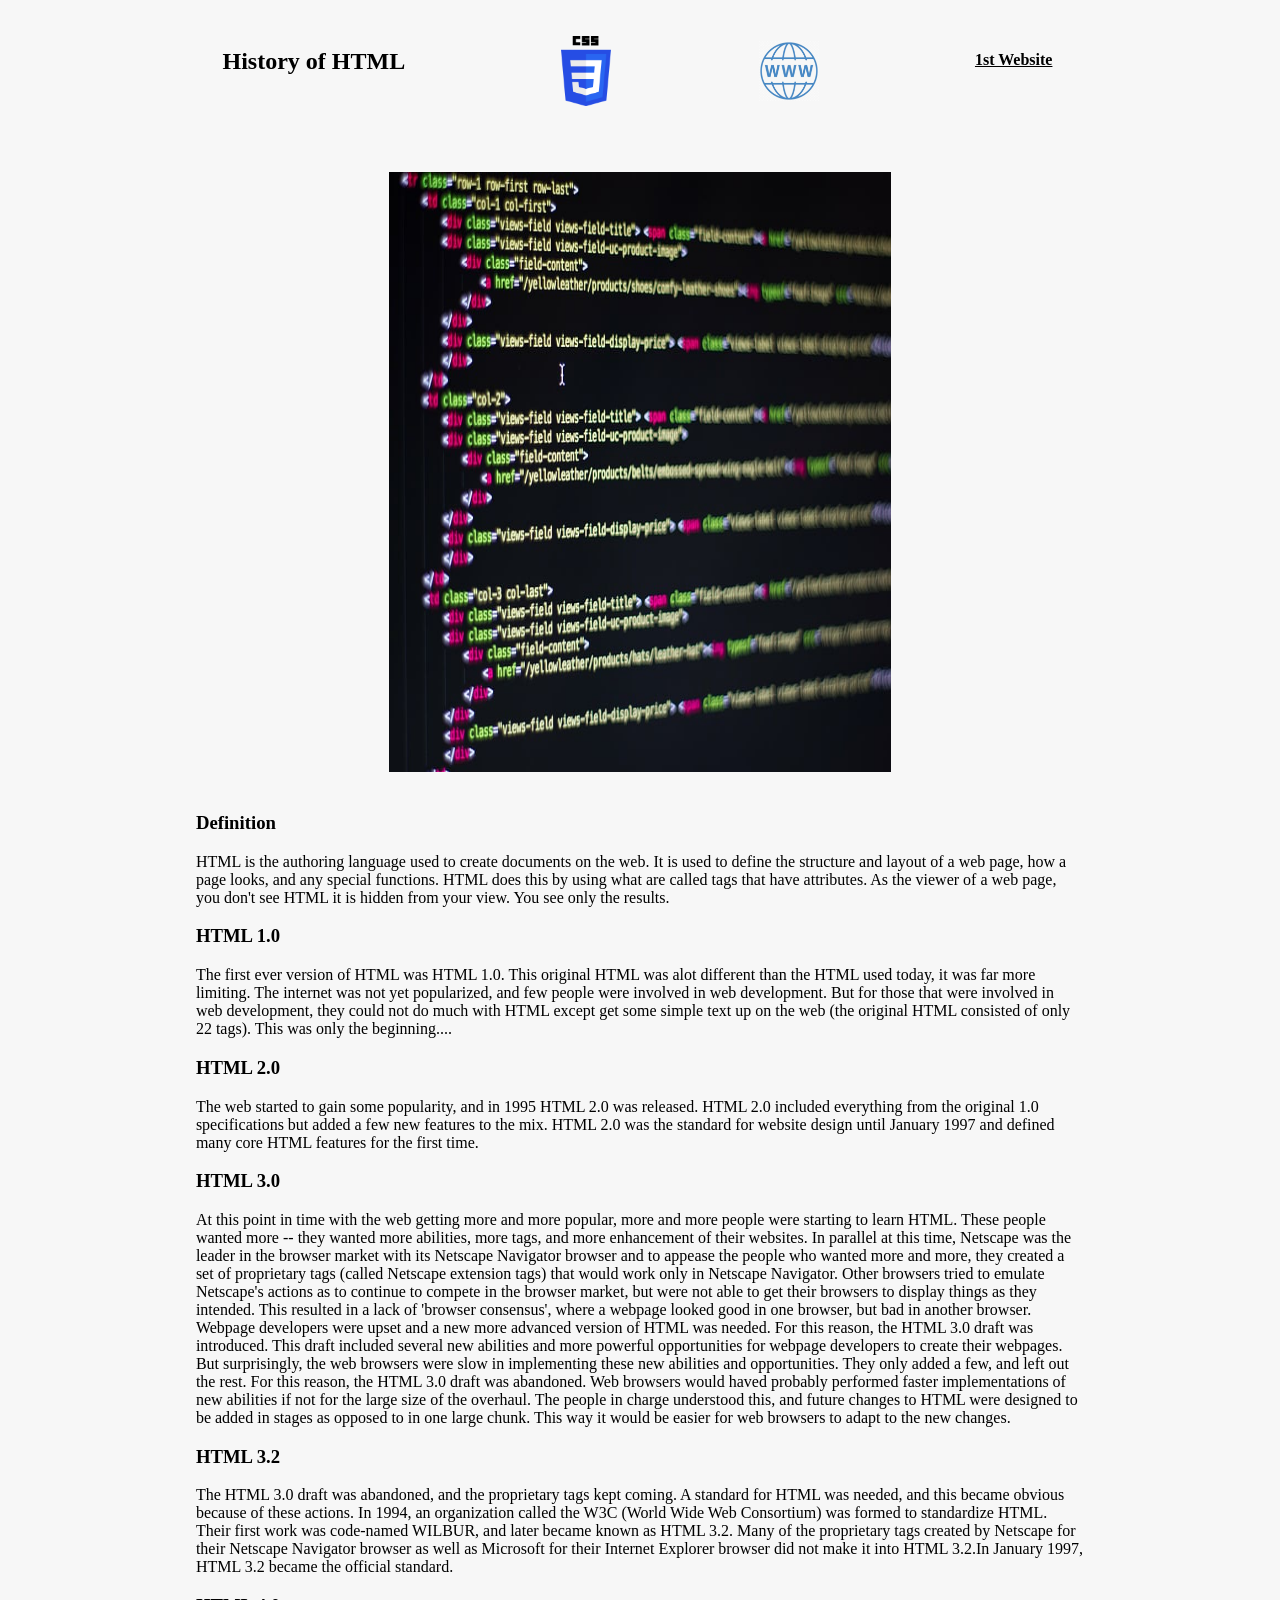
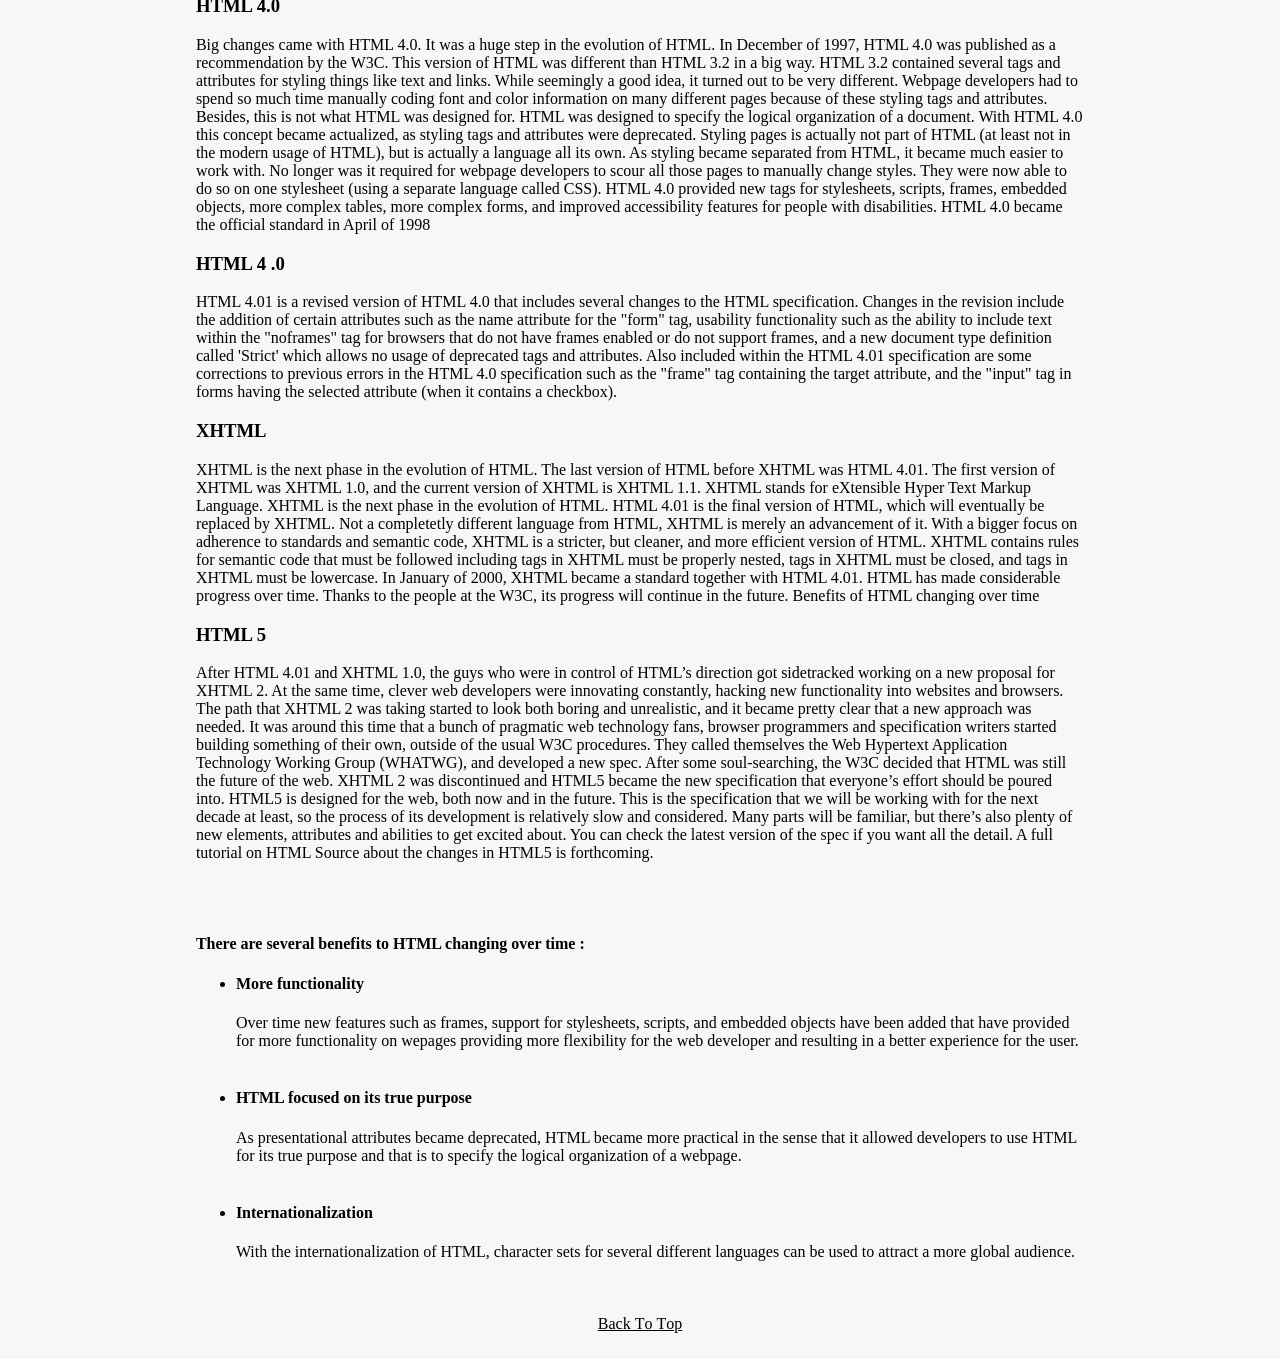
==== index.html @ a23cbd89 "Update index.html" ====
<html>
    <head>
        <meta charset="UTF-8">
    <meta name="descreption" content="This website is about head tags">
    <meta name="author" content="author">
    <meta name="keywords" content="History of HTML , HTML5 ,HTML 1.0, HTML 2.0,HTML 3.0, HTML 3.2, HTML 4.0, XHTML, World Wide Web">
    <title>History of HTML</title>
        <link rel="shortcut icon" href="/pictures/HTML_logo.png"></link>
    
</head> 

<body bgcolor=#f7f7f7 a link="black" vlink="black">
    <br>

    <table align="center" border="0px" width="100%" cellpadding="0px" cellspacing="0px">
        <tr align="center" height="90px">
            <td width="15%">
            <td width="15%"> <h2> History of HTML </h2> </td>
            <td width="10%"></td>
            <td width="5%">
            <a href="pages/CSS History.html"><img src="pictures/CSS3_logo.png" width="50px"></a>
            </td>
            <td width="10%"></td>
            <td width="5%">
            <a href="pages/WWW History.html"><img src="pictures/WWW.jpeg" width="60px"></a>
            </td>
            <td width="10%"></td>
            <td width="8%">
                <a href="http://info.cern.ch/" target="blank"> <h4>1st Website</h4></a>
            </td>
            <td width="15%"></td>
            </tr>
    </table>
    <br><br>

    <table border="0px" align="center" cellpadding="20px" cellspacing="0" width="60%">
        <tr hieght="500px">
        <td align="center">
        <img src="pictures/html_code2.jpg" alt="html source code" width="70%" height="600px">
        </td>
        </tr>
    </table>

    <table border="0px" align="center" cellpadding="20px" cellspacing="0" width="80%">
        <tbody>
            <tr>
            <td width="1%"></td>
            <td width="80%"> <p>
            <h3>Definition</h3>
            <p>
            HTML is the authoring language used to create documents on the web. It is used to define the structure and layout of a web page, how a page looks, and any special functions. HTML does this by using what are called tags that have attributes. As the viewer of a web page, you don't see HTML it is hidden from your view. You see only the results.
            </p>
            <h3>HTML 1.0</h3>
            <p>
            The first ever version of HTML was HTML 1.0. This original HTML was alot different than the HTML used today, it was far more limiting. The internet was not yet popularized, and few people were involved in web development. But for those that were involved in web development, they could not do much with HTML except get some simple text up on the web (the original HTML consisted of only 22 tags). This was only the beginning....
            </p>
            <h3>HTML 2.0</h3>
            The web started to gain some popularity, and in 1995 HTML 2.0 was released. HTML 2.0 included everything from the original 1.0 specifications but added a few new features to the mix. HTML 2.0 was the standard for website design until January 1997 and defined many core HTML features for the first time.
            <h3>HTML 3.0</h3>
            <p>
            At this point in time with the web getting more and more popular, more and more people were starting to learn HTML. These people wanted more -- they wanted more abilities, more tags, and more enhancement of their websites.
            In parallel at this time, Netscape was the leader in the browser market with its Netscape Navigator browser and to appease the people who wanted more and more, they created a set of proprietary tags (called Netscape extension tags) that would work only in Netscape Navigator.
            Other browsers tried to emulate Netscape's actions as to continue to compete in the browser market, but were not able to get their browsers to display things as they intended. This resulted in a lack of 'browser consensus', where a webpage looked good in one browser, but bad in another browser. Webpage developers were upset and a new more advanced version of HTML was needed.
            For this reason, the HTML 3.0 draft was introduced. This draft included several new abilities and more powerful opportunities for webpage developers to create their webpages. But surprisingly, the web browsers were slow in implementing these new abilities and opportunities. They only added a few, and left out the rest. For this reason, the HTML 3.0 draft was abandoned.
            Web browsers would haved probably performed faster implementations of new abilities if not for the large size of the overhaul. The people in charge understood this, and future changes to HTML were designed to be added in stages as opposed to in one large chunk. This way it would be easier for web browsers to adapt to the new changes.
            </p>
            <h3>HTML 3.2</h3>
            The HTML 3.0 draft was abandoned, and the proprietary tags kept coming. A standard for HTML was needed, and this became obvious because of these actions. In 1994, an organization called the W3C (World Wide Web Consortium) was formed to standardize HTML. Their first work was code-named WILBUR, and later became known as HTML 3.2. Many of the proprietary tags created by Netscape for their Netscape Navigator browser as well as Microsoft for their Internet Explorer browser did not make it into HTML 3.2.In January 1997, HTML 3.2 became the official standard.
            <h3>HTML 4.0</h3>
            <p>
            Big changes came with HTML 4.0. It was a huge step in the evolution of HTML.
            In December of 1997, HTML 4.0 was published as a recommendation by the W3C. This version of HTML was different than HTML 3.2 in a big way. HTML 3.2 contained several tags and attributes for styling things like text and links. While seemingly a good idea, it turned out to be very different. Webpage developers had to spend so much time manually coding font and color information on many different pages because of these styling tags and attributes. Besides, this is not what HTML was designed for. HTML was designed to specify the logical organization of a document.
            With HTML 4.0 this concept became actualized, as styling tags and attributes were deprecated. Styling pages is actually not part of HTML (at least not in the modern usage of HTML), but is actually a language all its own.
            As styling became separated from HTML, it became much easier to work with. No longer was it required for webpage developers to scour all those pages to manually change styles. They were now able to do so on one stylesheet (using a separate language called CSS).
            HTML 4.0 provided new tags for stylesheets, scripts, frames, embedded objects, more complex tables, more complex forms, and improved accessibility features for people with disabilities.
            HTML 4.0 became the official standard in April of 1998
            </p>
            <h3>HTML 4 .0</h3>
            <p>
            HTML 4.01 is a revised version of HTML 4.0 that includes several changes to the HTML specification. Changes in the revision include the addition of certain attributes such as the name attribute for the "form" tag, usability functionality such as the ability to include text within the "noframes" tag for browsers that do not have frames enabled or do not support frames, and a new document type definition called 'Strict' which allows no usage of deprecated tags and attributes.
            Also included within the HTML 4.01 specification are some corrections to previous errors in the HTML 4.0 specification such as the "frame" tag containing the target attribute, and the "input" tag in forms having the selected attribute (when it contains a checkbox).
            </p>
            <h3>XHTML</h3>
            <p>
            XHTML is the next phase in the evolution of HTML. The last version of HTML before XHTML was HTML 4.01. The first version of XHTML was XHTML 1.0, and the current version of XHTML is XHTML 1.1.
            XHTML stands for eXtensible Hyper Text Markup Language. XHTML is the next phase in the evolution of HTML. HTML 4.01 is the final version of HTML, which will eventually be replaced by XHTML. Not a completetly different language from HTML, XHTML is merely an advancement of it. With a bigger focus on adherence to standards and semantic code, XHTML is a stricter, but cleaner, and more efficient version of HTML.
            XHTML contains rules for semantic code that must be followed including tags in XHTML must be properly nested, tags in XHTML must be closed, and tags in XHTML must be lowercase.
            In January of 2000, XHTML became a standard together with HTML 4.01.
            HTML has made considerable progress over time. Thanks to the people at the W3C, its progress will continue in the future.
            Benefits of HTML changing over time
            </p>
            <h3>HTML 5</h3>
            <p>
            After HTML 4.01 and XHTML 1.0, the guys who were in control of HTML’s direction got sidetracked working on a new proposal for XHTML 2. At the same time, clever web developers were innovating constantly, hacking new functionality into websites and browsers. The path that XHTML 2 was taking started to look both boring and unrealistic, and it became pretty clear that a new approach was needed.
            It was around this time that a bunch of pragmatic web technology fans, browser programmers and specification writers started building something of their own, outside of the usual W3C procedures. They called themselves the Web Hypertext Application Technology Working Group (WHATWG), and developed a new spec. After some soul-searching, the W3C decided that HTML was still the future of the web. XHTML 2 was discontinued and HTML5 became the new specification that everyone’s effort should be poured into.
            HTML5 is designed for the web, both now and in the future. This is the specification that we will be working with for the next decade at least, so the process of its development is relatively slow and considered. Many parts will be familiar, but there’s also plenty of new elements, attributes and abilities to get excited about. You can check the latest version of the spec if you want all the detail. A full tutorial on HTML Source about the changes in HTML5 is forthcoming.
            </p>
            <br><br>
            <h4>There are several benefits to HTML changing over time :</h4>
            <ul>
            <li><h4>More functionality</h4></li>
            Over time new features such as frames, support for stylesheets, scripts, and embedded objects have been added that have provided for more functionality on wepages providing more flexibility for the web developer and resulting in a better experience for the user.
            <br><br>
            <li><h4>HTML focused on its true purpose</h4></li>
            As presentational attributes became deprecated, HTML became more practical in the sense that it allowed developers to use HTML for its true purpose and that is to specify the logical organization of a webpage.
            <br><br>
            <li><h4>Internationalization</h4></li>
            With the internationalization of HTML, character sets for several different languages can be used to attract a more global audience.
            </ul>
            </p> </td>
            <td width="1%"></td>
            </tr>
        </tbody>
        </table>
        <br>

           <table border="0px" align="center" cellpadding="0px" cellspacing="0px" width="80%">
            <tr><td align="center">
                <a href="index.html"> Βack Τo Τop</a>
            </td></tr>
        </table>

        <br>
</body>
</html>
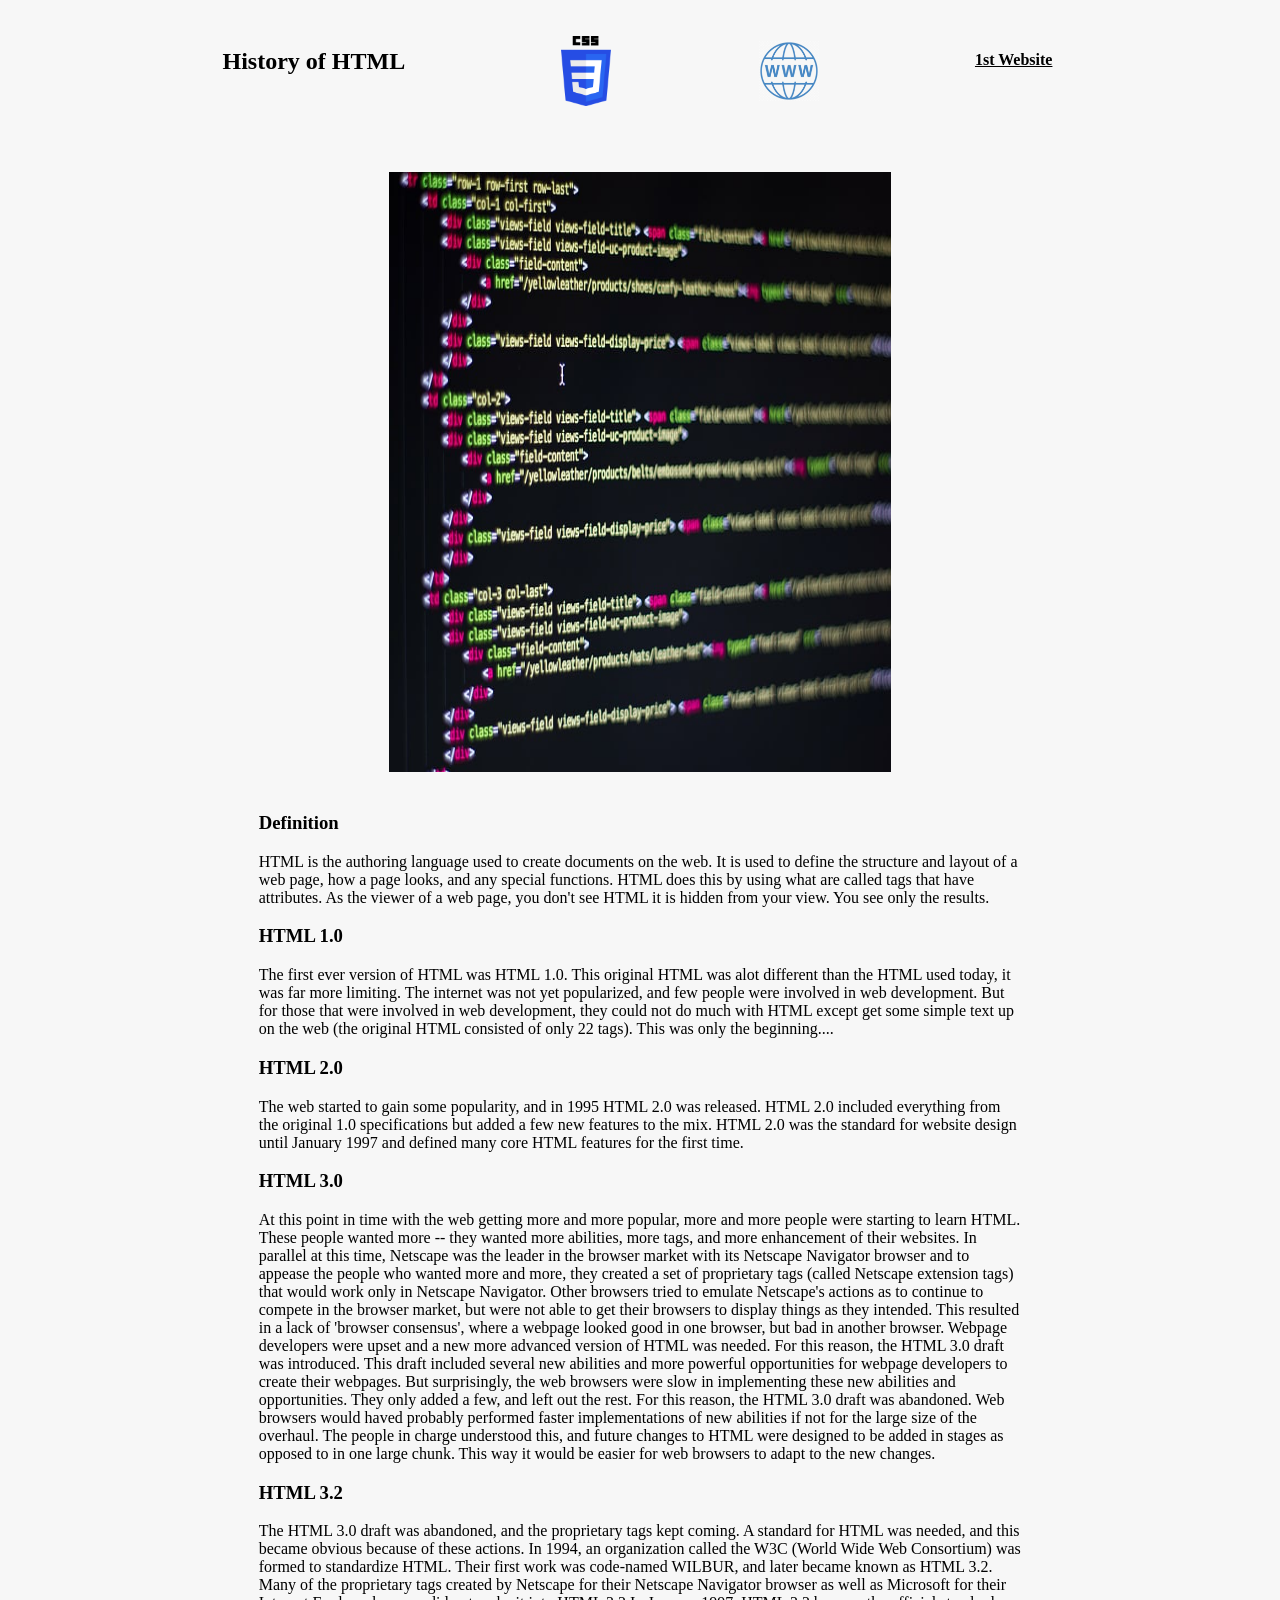
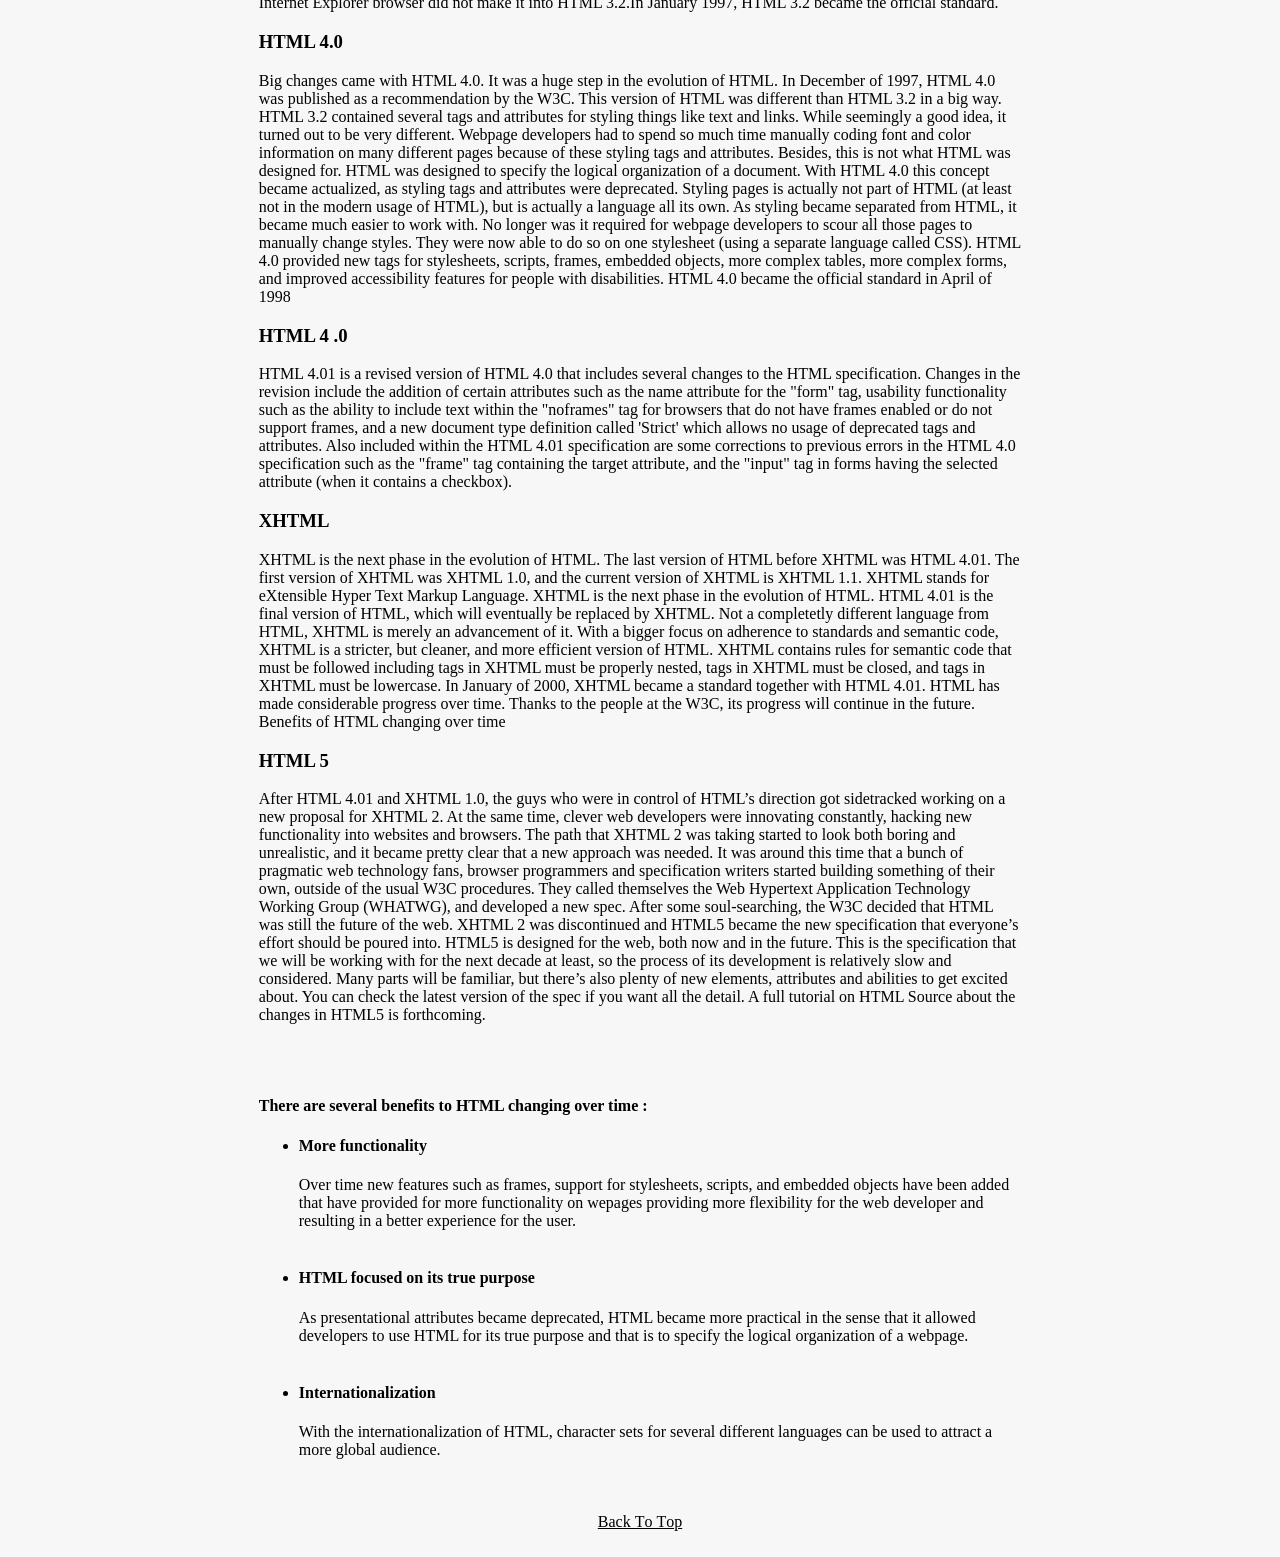
==== commit 70b764e2: "Update index.html" ====
--- a/index.html
+++ b/index.html
@@ -41,7 +41,7 @@
         </tr>
     </table>
 
-    <table border="0px" align="center" cellpadding="20px" cellspacing="0" width="80%">
+    <table border="0px" align="center" cellpadding="20px" cellspacing="0" width="70%">
         <tbody>
             <tr>
             <td width="1%"></td>
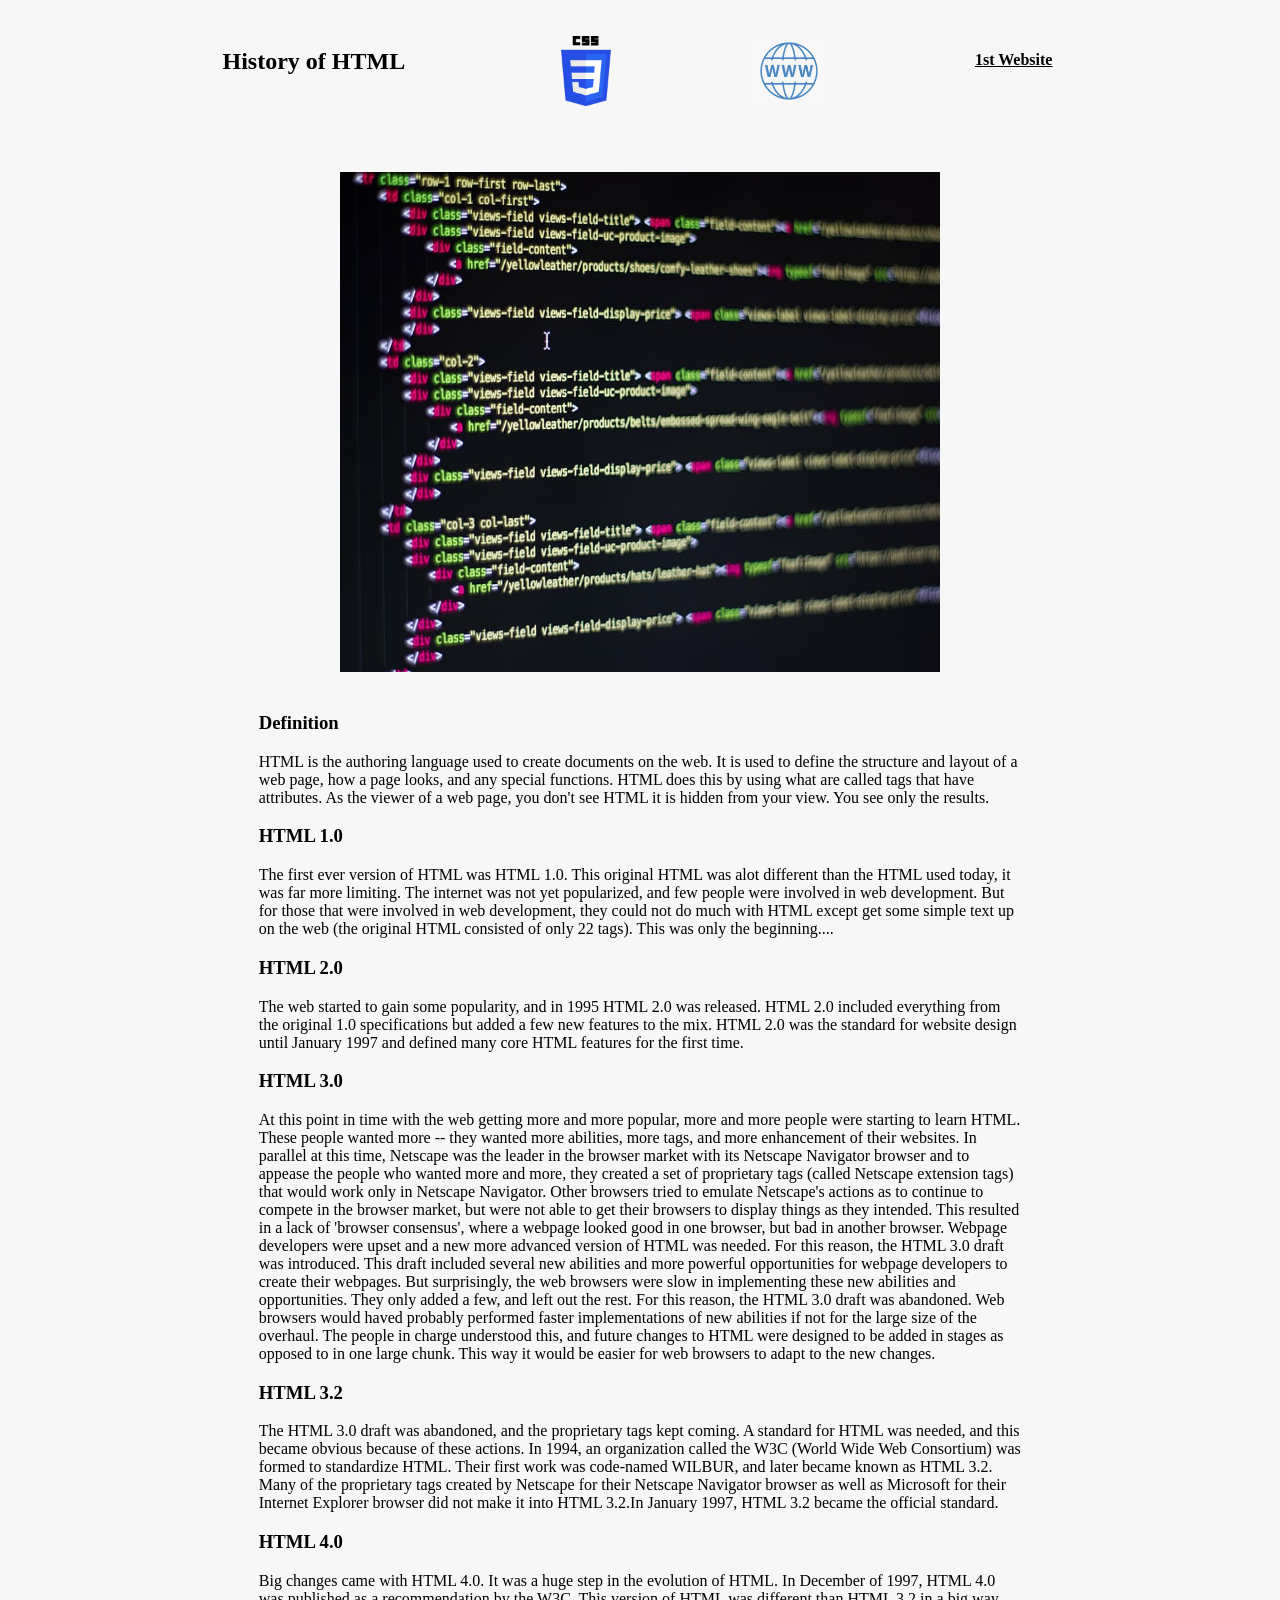
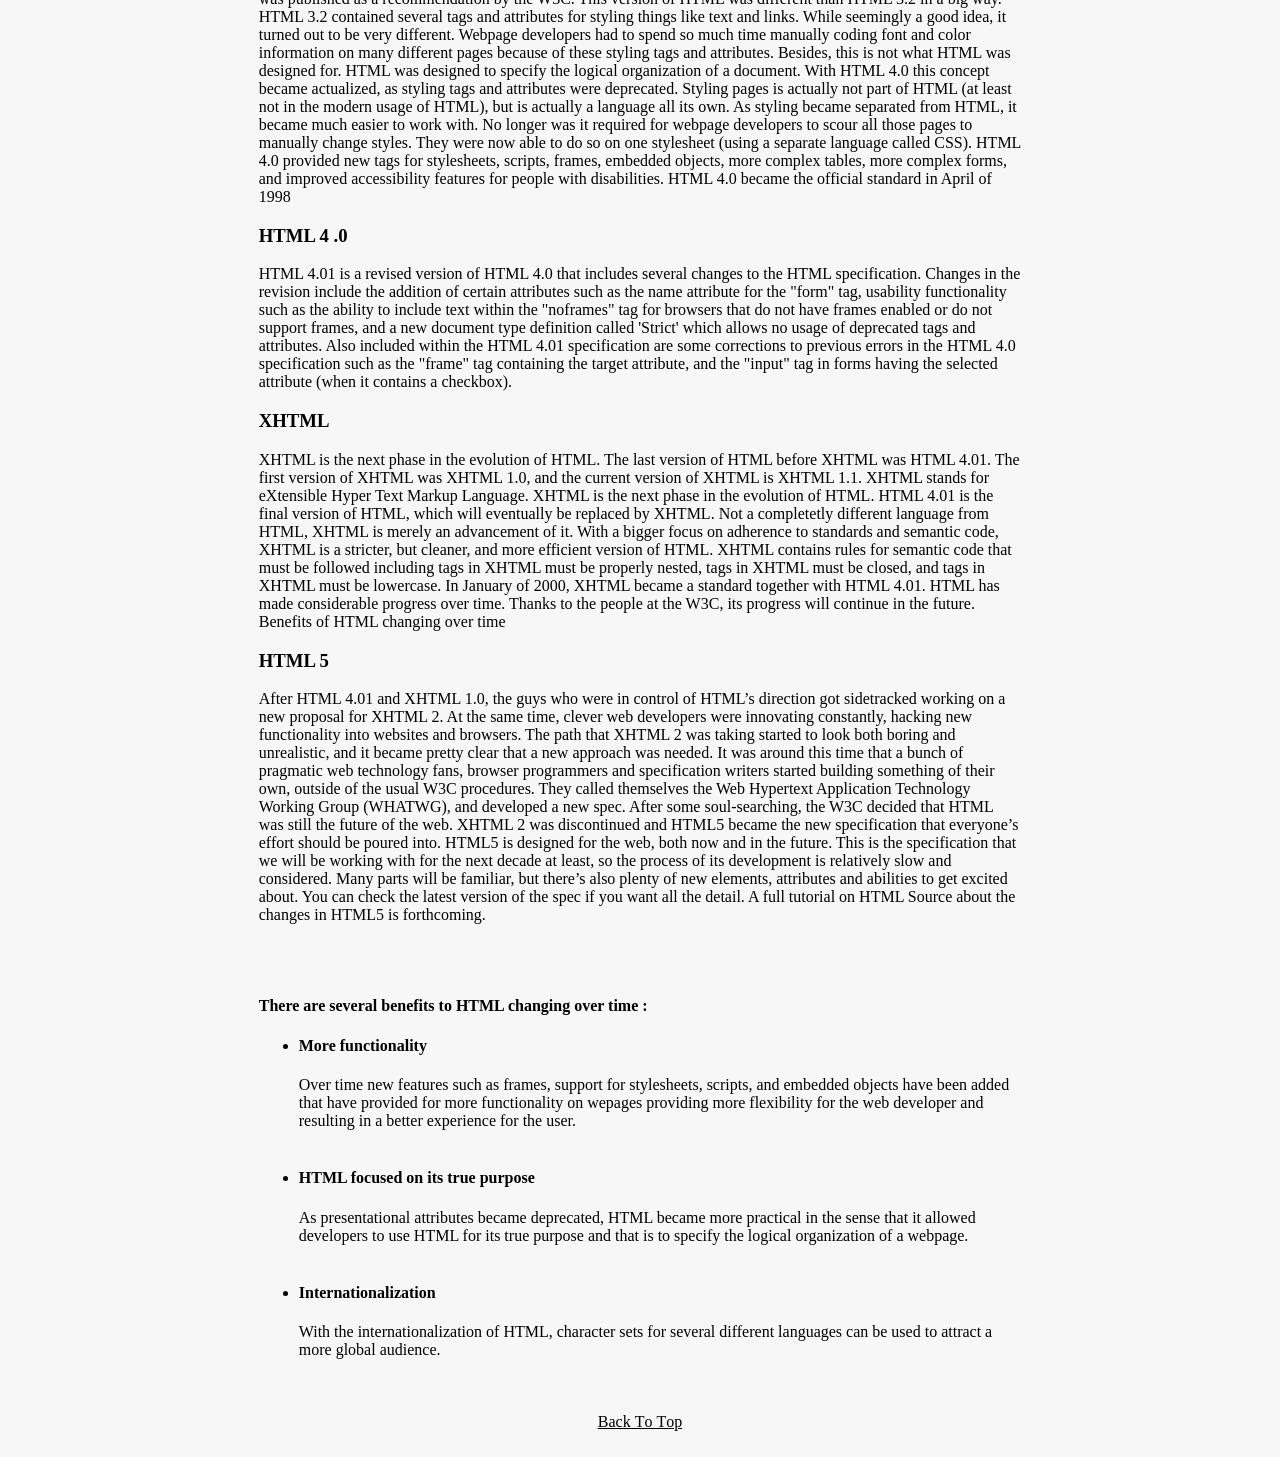
==== commit f946fb8d: "Update index.html" ====
--- a/index.html
+++ b/index.html
@@ -36,7 +36,7 @@
     <table border="0px" align="center" cellpadding="20px" cellspacing="0" width="60%">
         <tr hieght="500px">
         <td align="center">
-        <img src="pictures/html_code2.jpg" alt="html source code" width="70%" height="600px">
+        <img src="pictures/html_code2.jpg" alt="html source code" width="600px" height="500px">
         </td>
         </tr>
     </table>
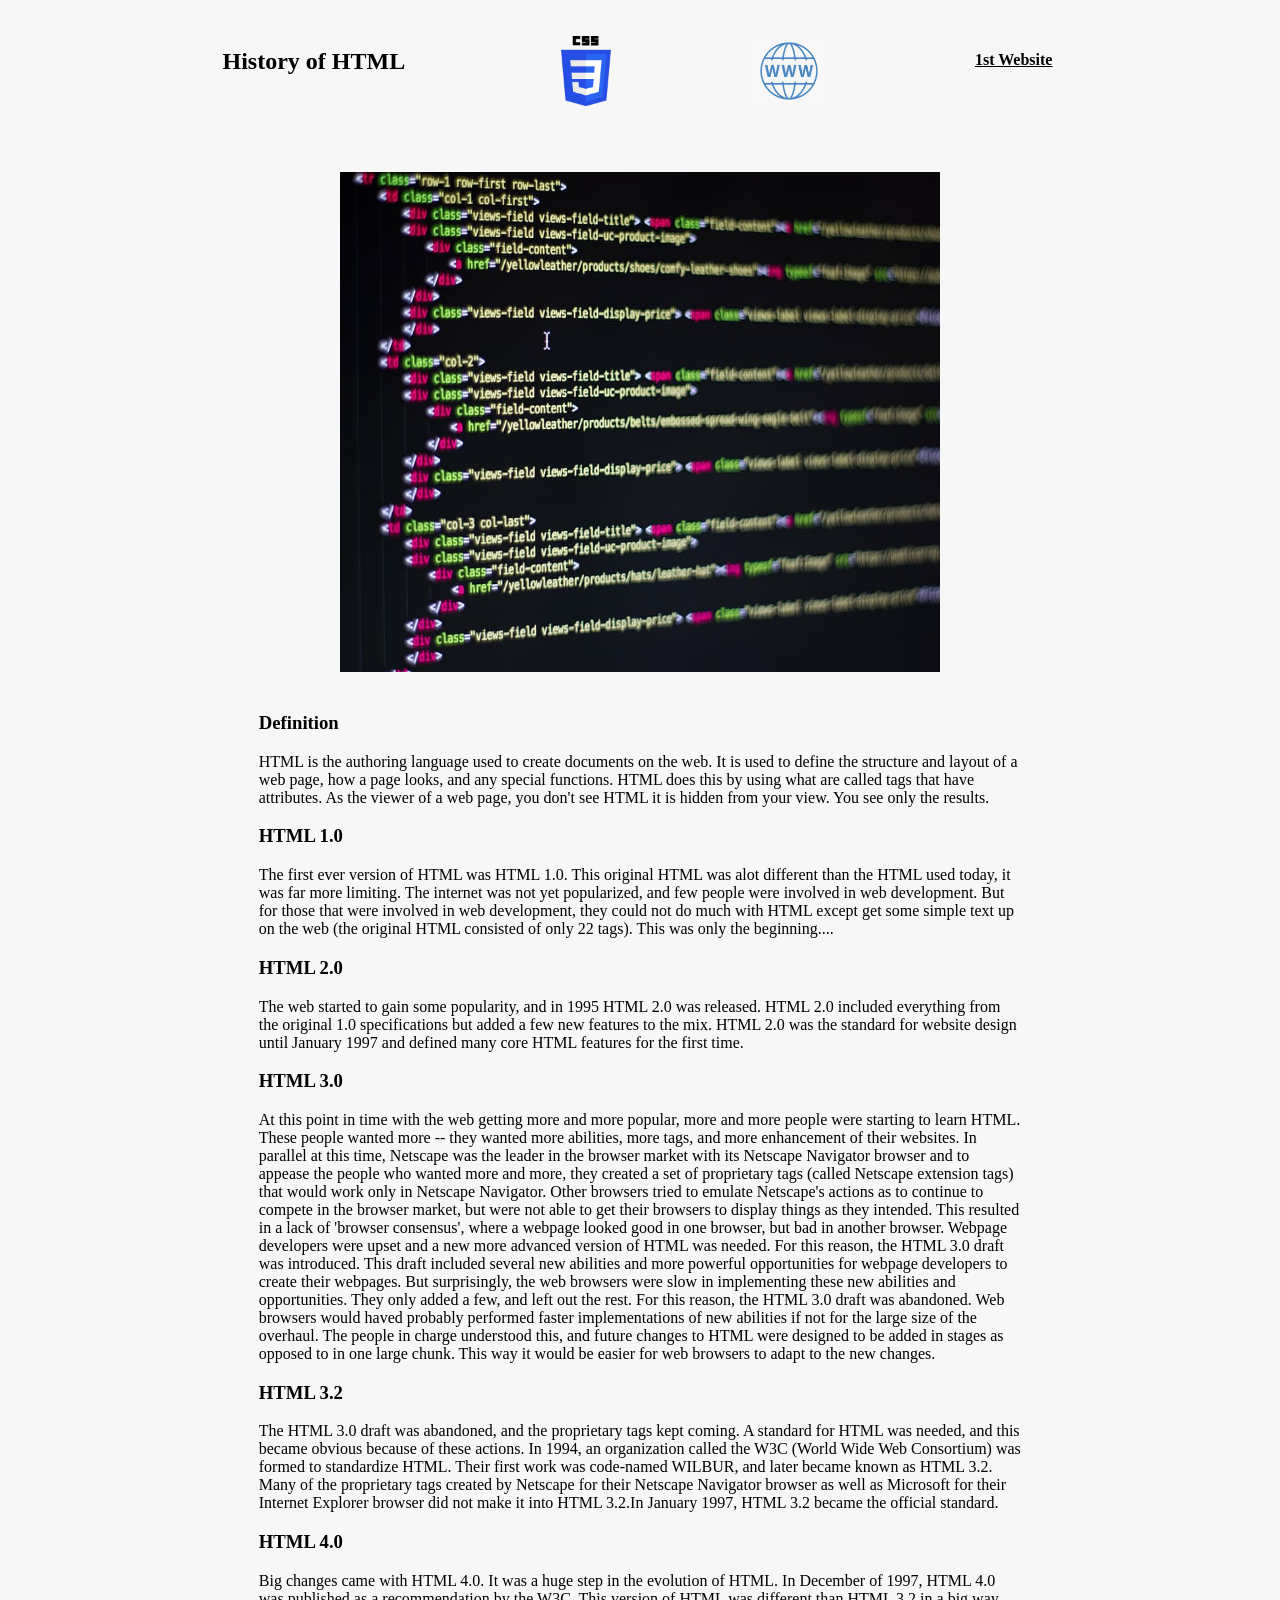
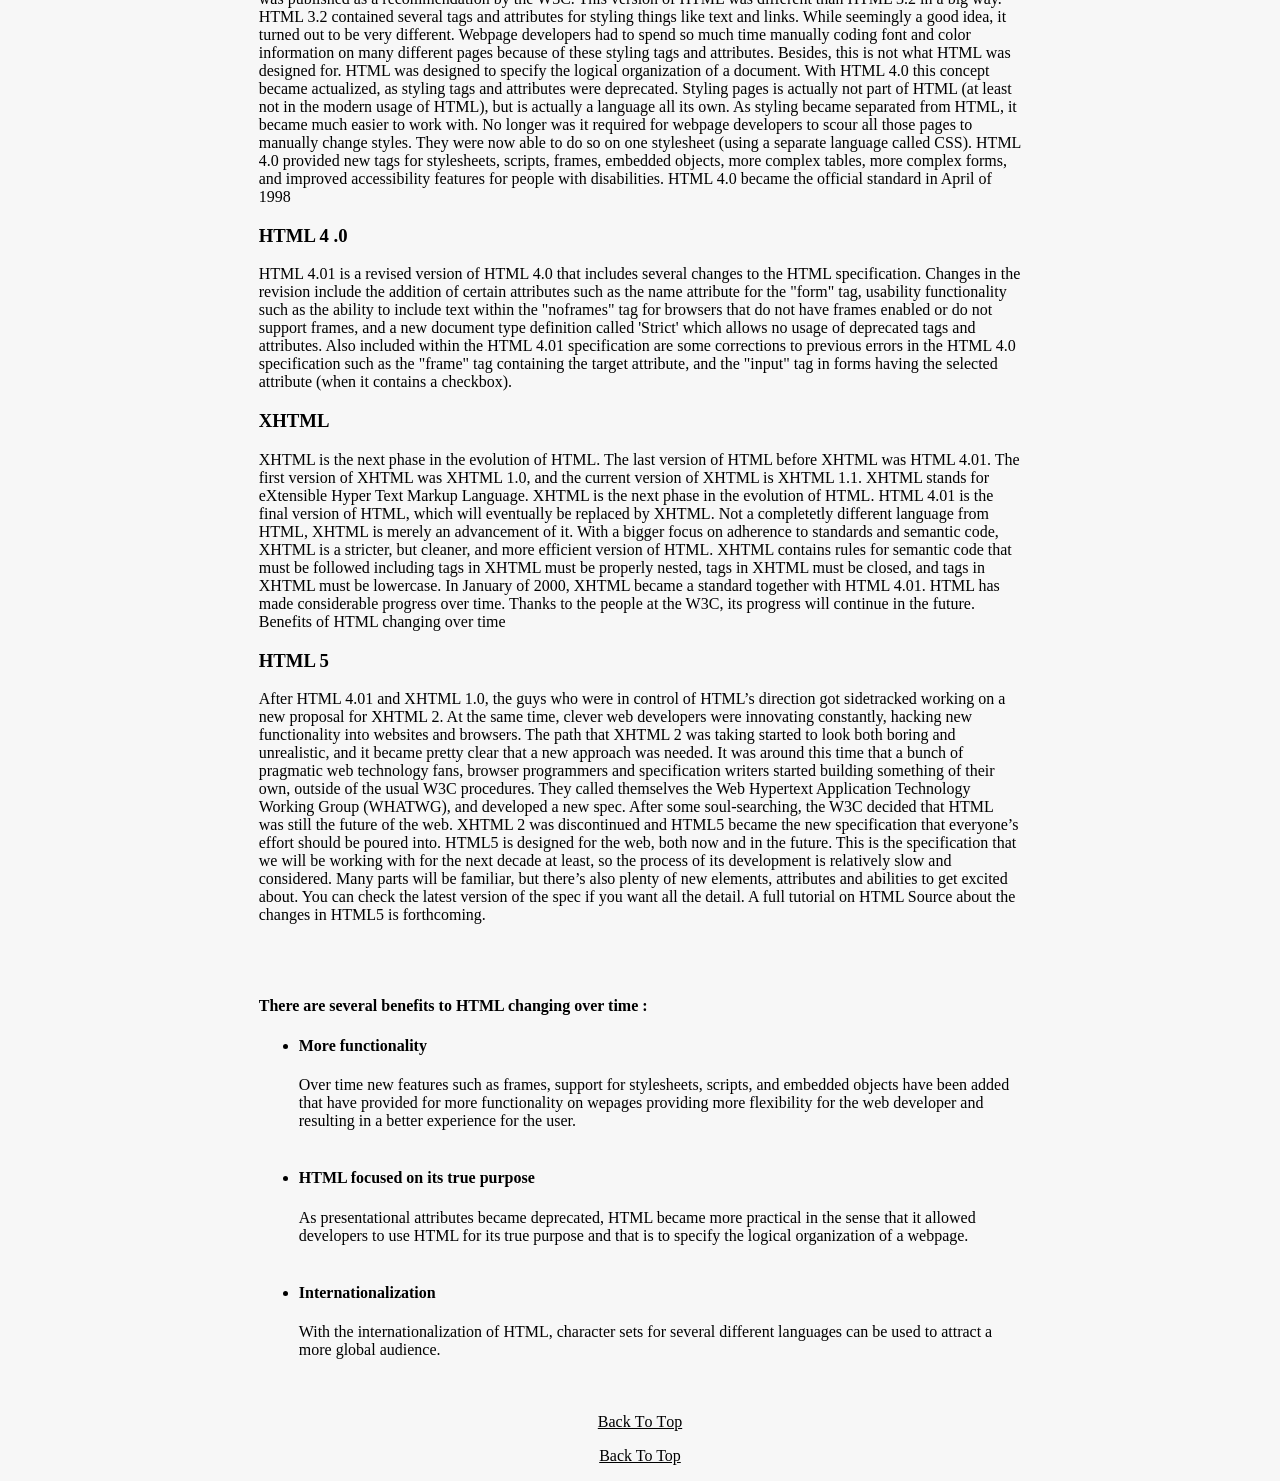
==== commit 1517eff0: "Update index.html" ====
--- a/index.html
+++ b/index.html
@@ -119,7 +119,6 @@
                 <a href="index.html"> Βack Τo Τop</a>
             </td></tr>
         </table>
-
-        <br>
+    <p align="center"><a href="index.html">Back To Top</a></p>
 </body>
 </html>
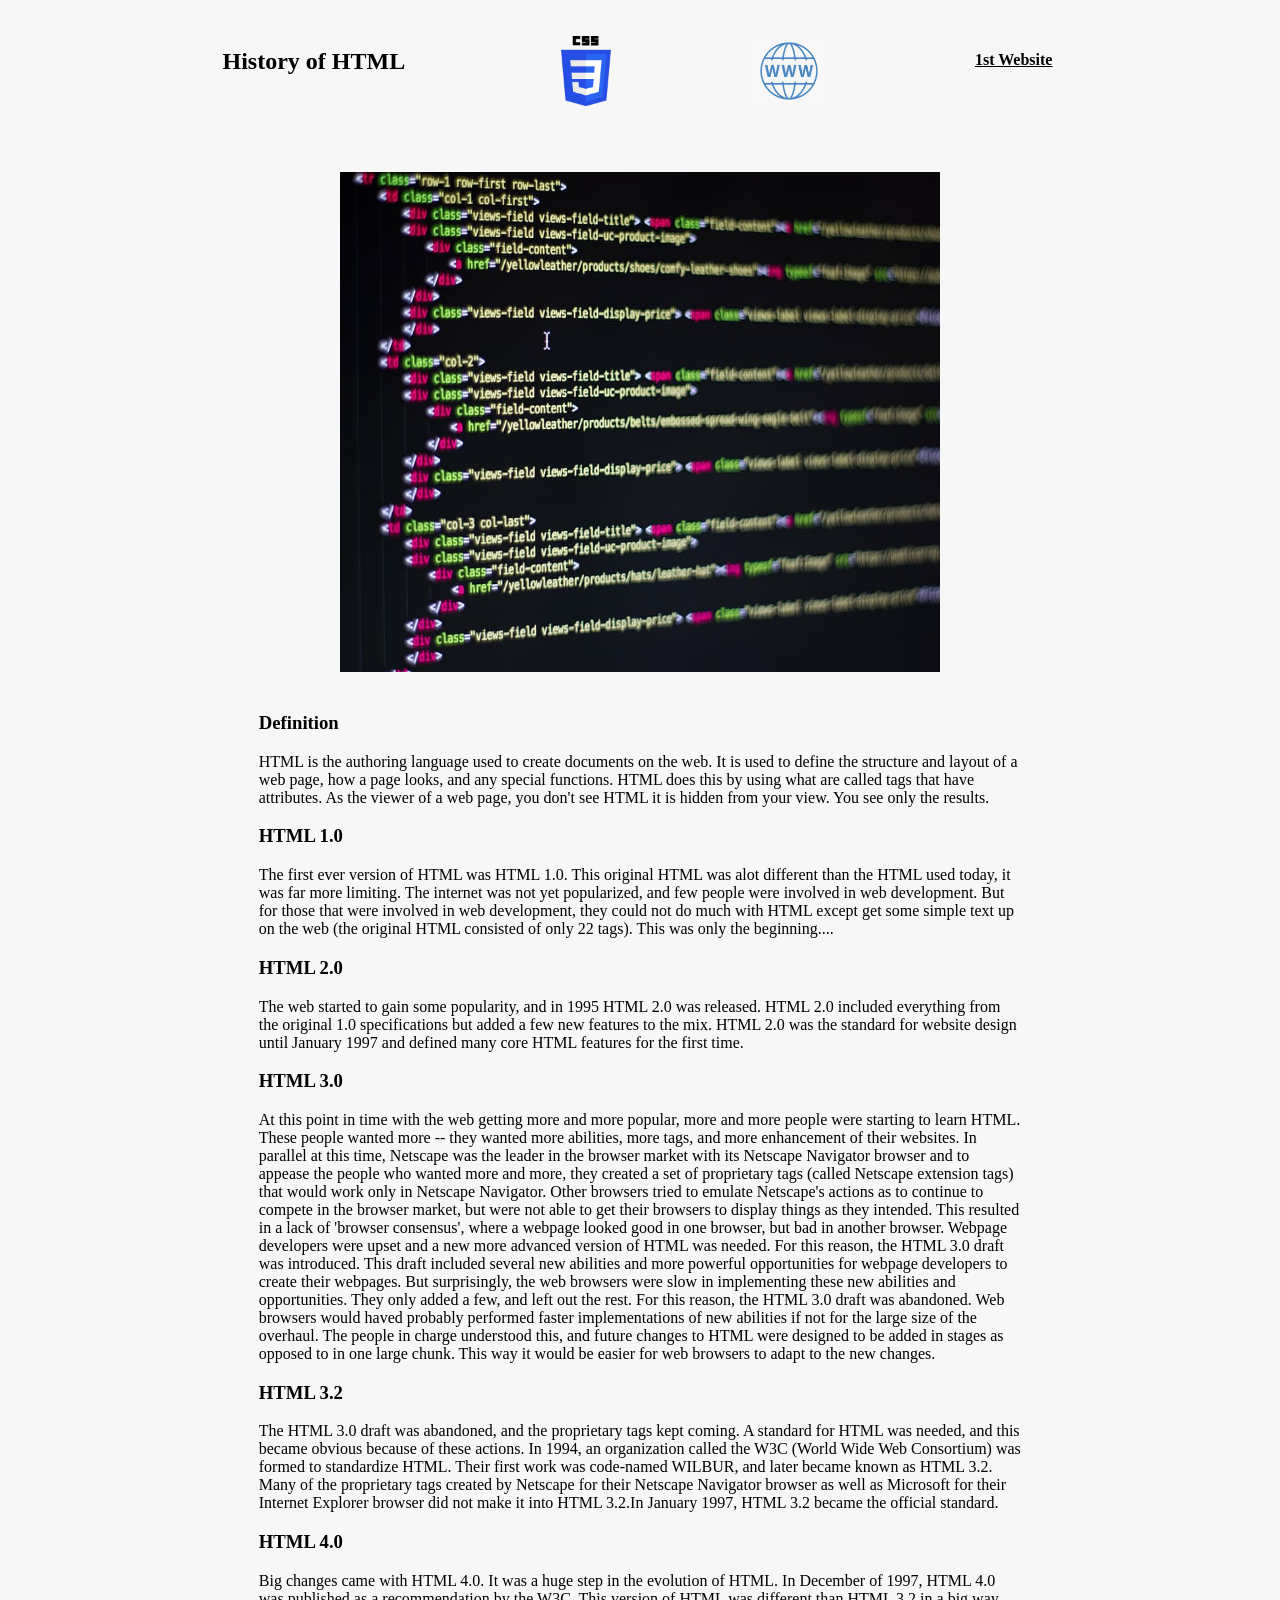
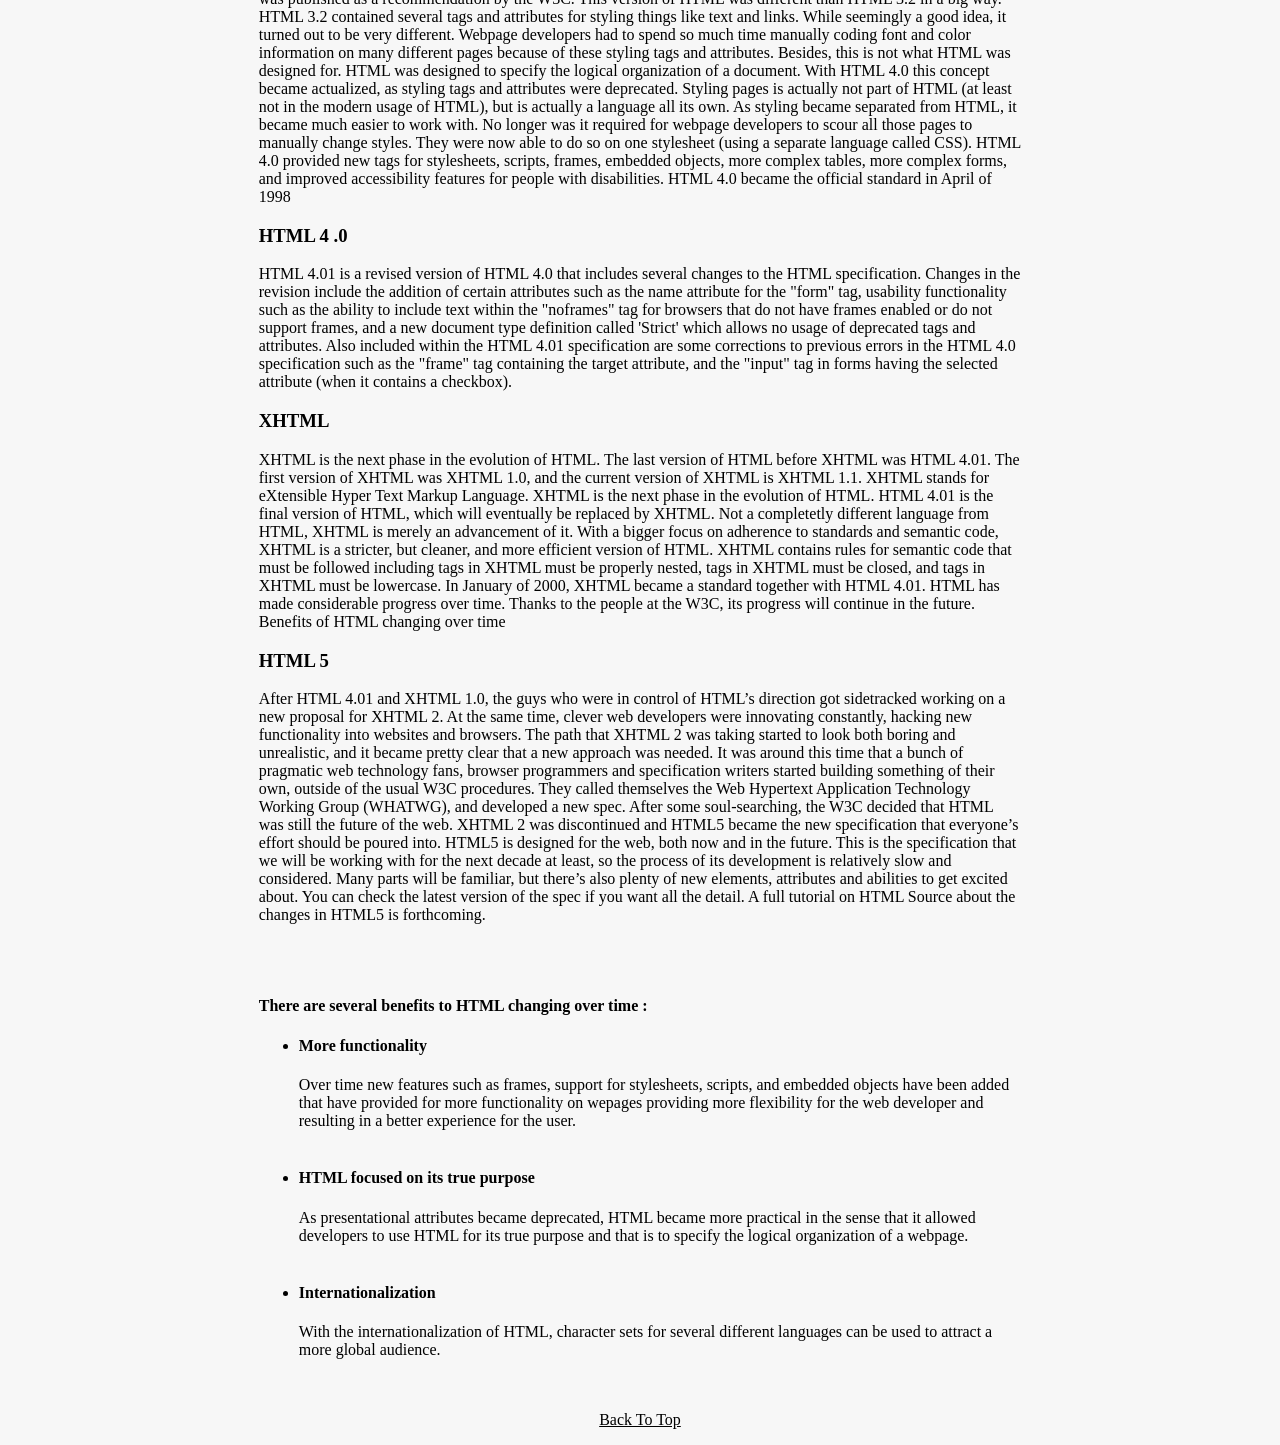
==== commit 071cf7b3: "Update index.html" ====
--- a/index.html
+++ b/index.html
@@ -112,13 +112,6 @@
             </tr>
         </tbody>
         </table>
-        <br>
-
-           <table border="0px" align="center" cellpadding="0px" cellspacing="0px" width="80%">
-            <tr><td align="center">
-                <a href="index.html"> Βack Τo Τop</a>
-            </td></tr>
-        </table>
     <p align="center"><a href="index.html">Back To Top</a></p>
 </body>
 </html>
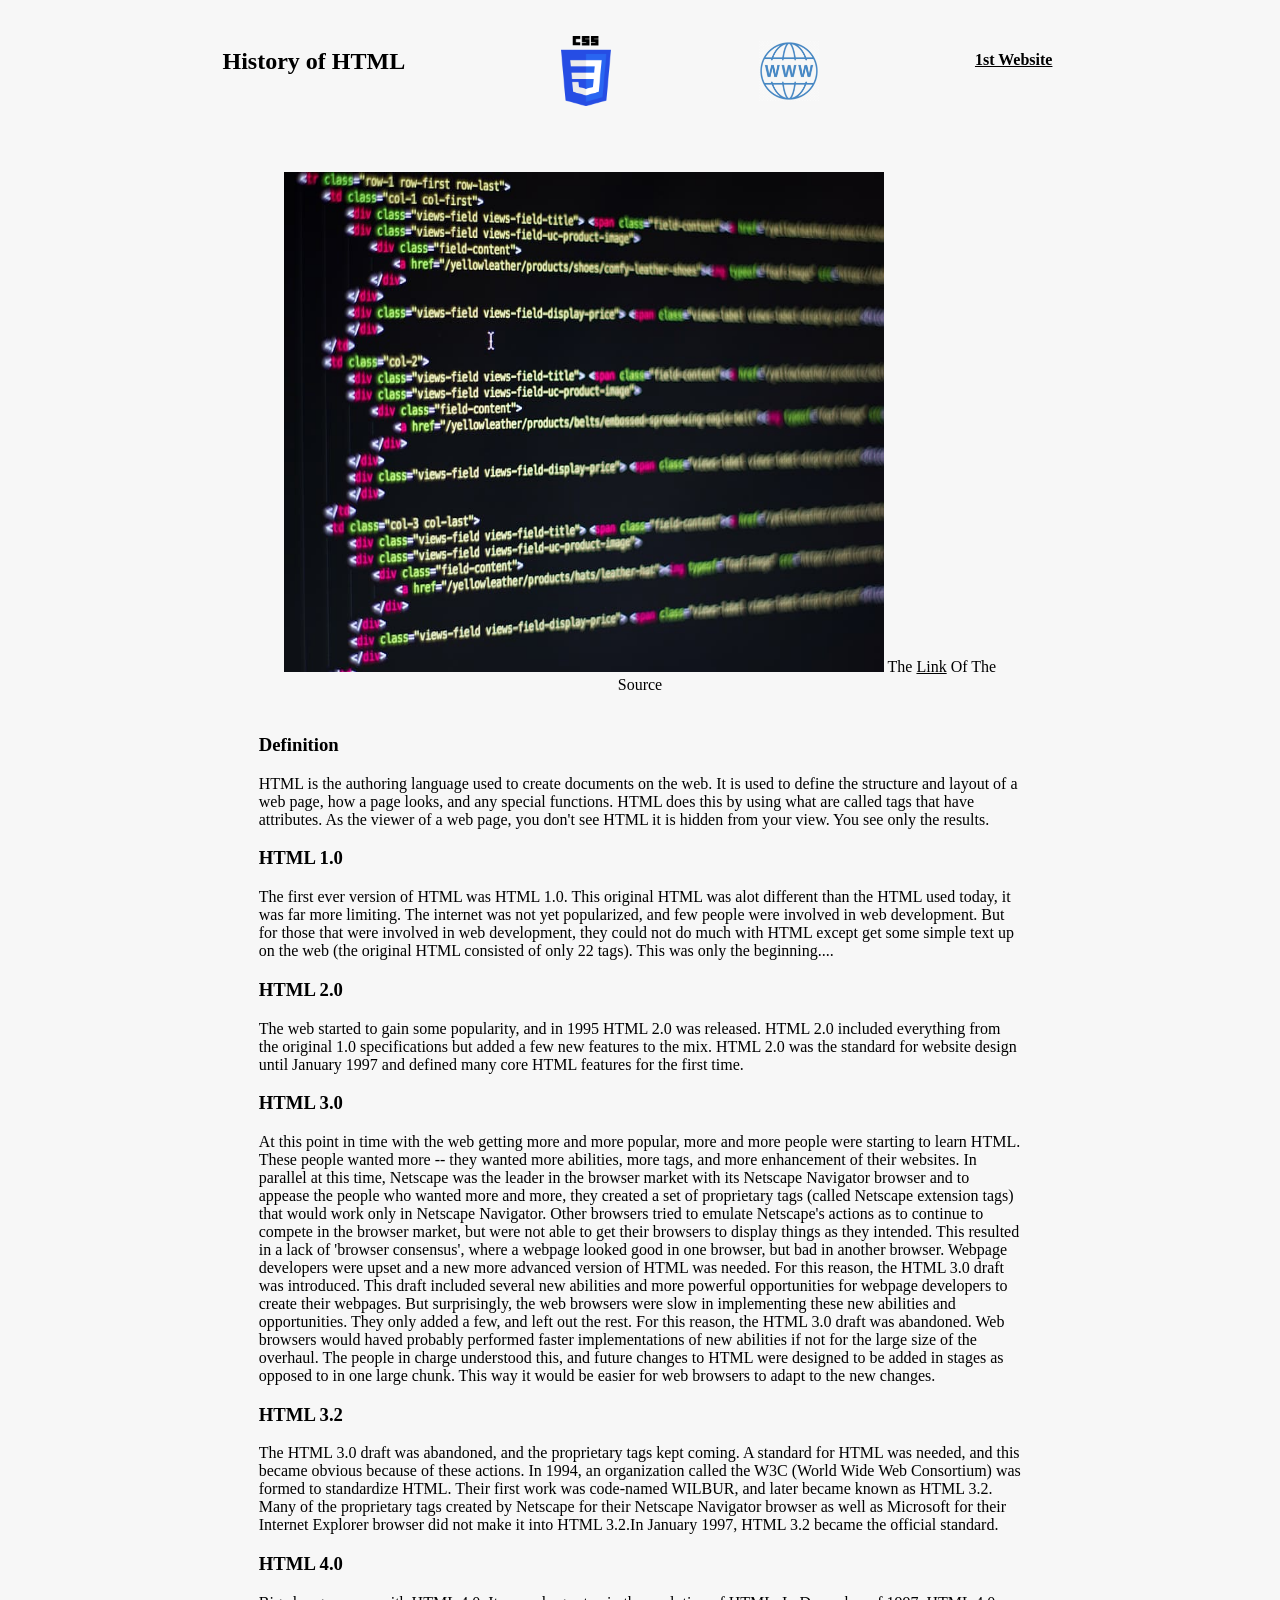
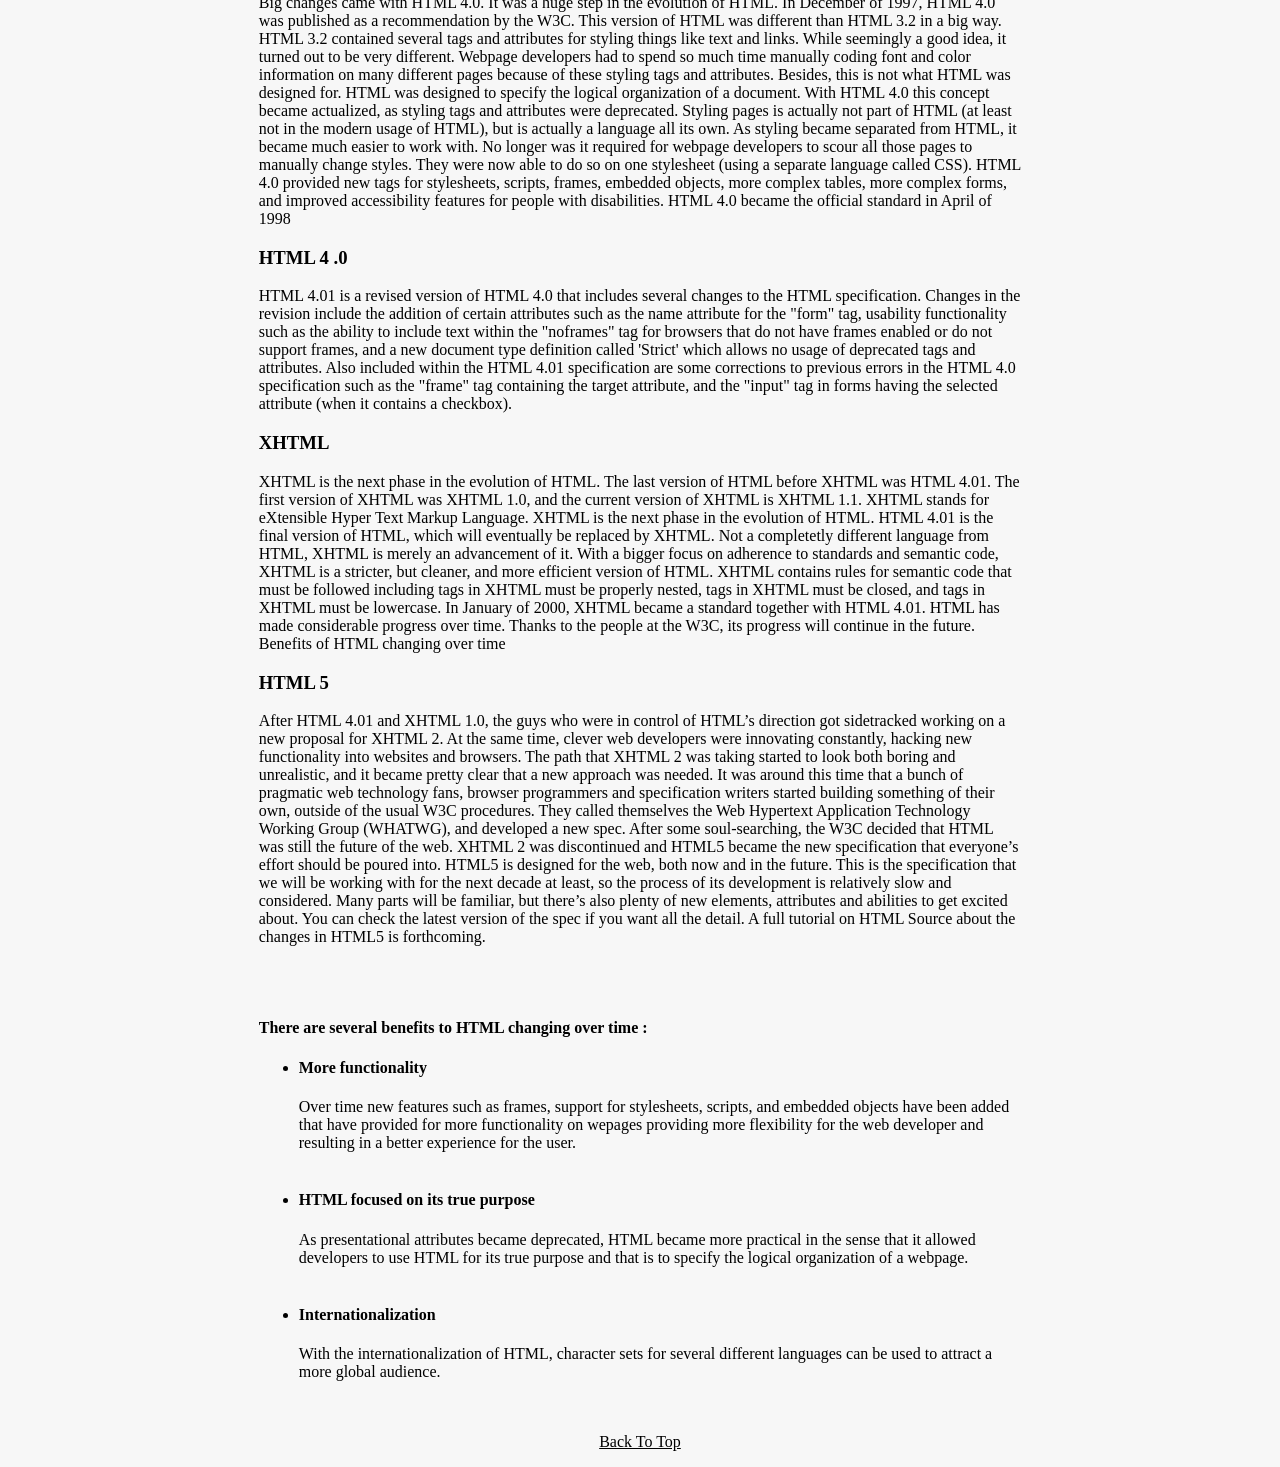
==== commit ff2c9602: "Update index.html" ====
--- a/index.html
+++ b/index.html
@@ -37,6 +37,7 @@
         <tr hieght="500px">
         <td align="center">
         <img src="pictures/html_code2.jpg" alt="html source code" width="600px" height="500px">
+        The <a href="https://www.teahub.io/viewwp/bTThTJ_computer-command-programming-html-code-coding-computer-coding/">Link</a> Of The Source
         </td>
         </tr>
     </table>
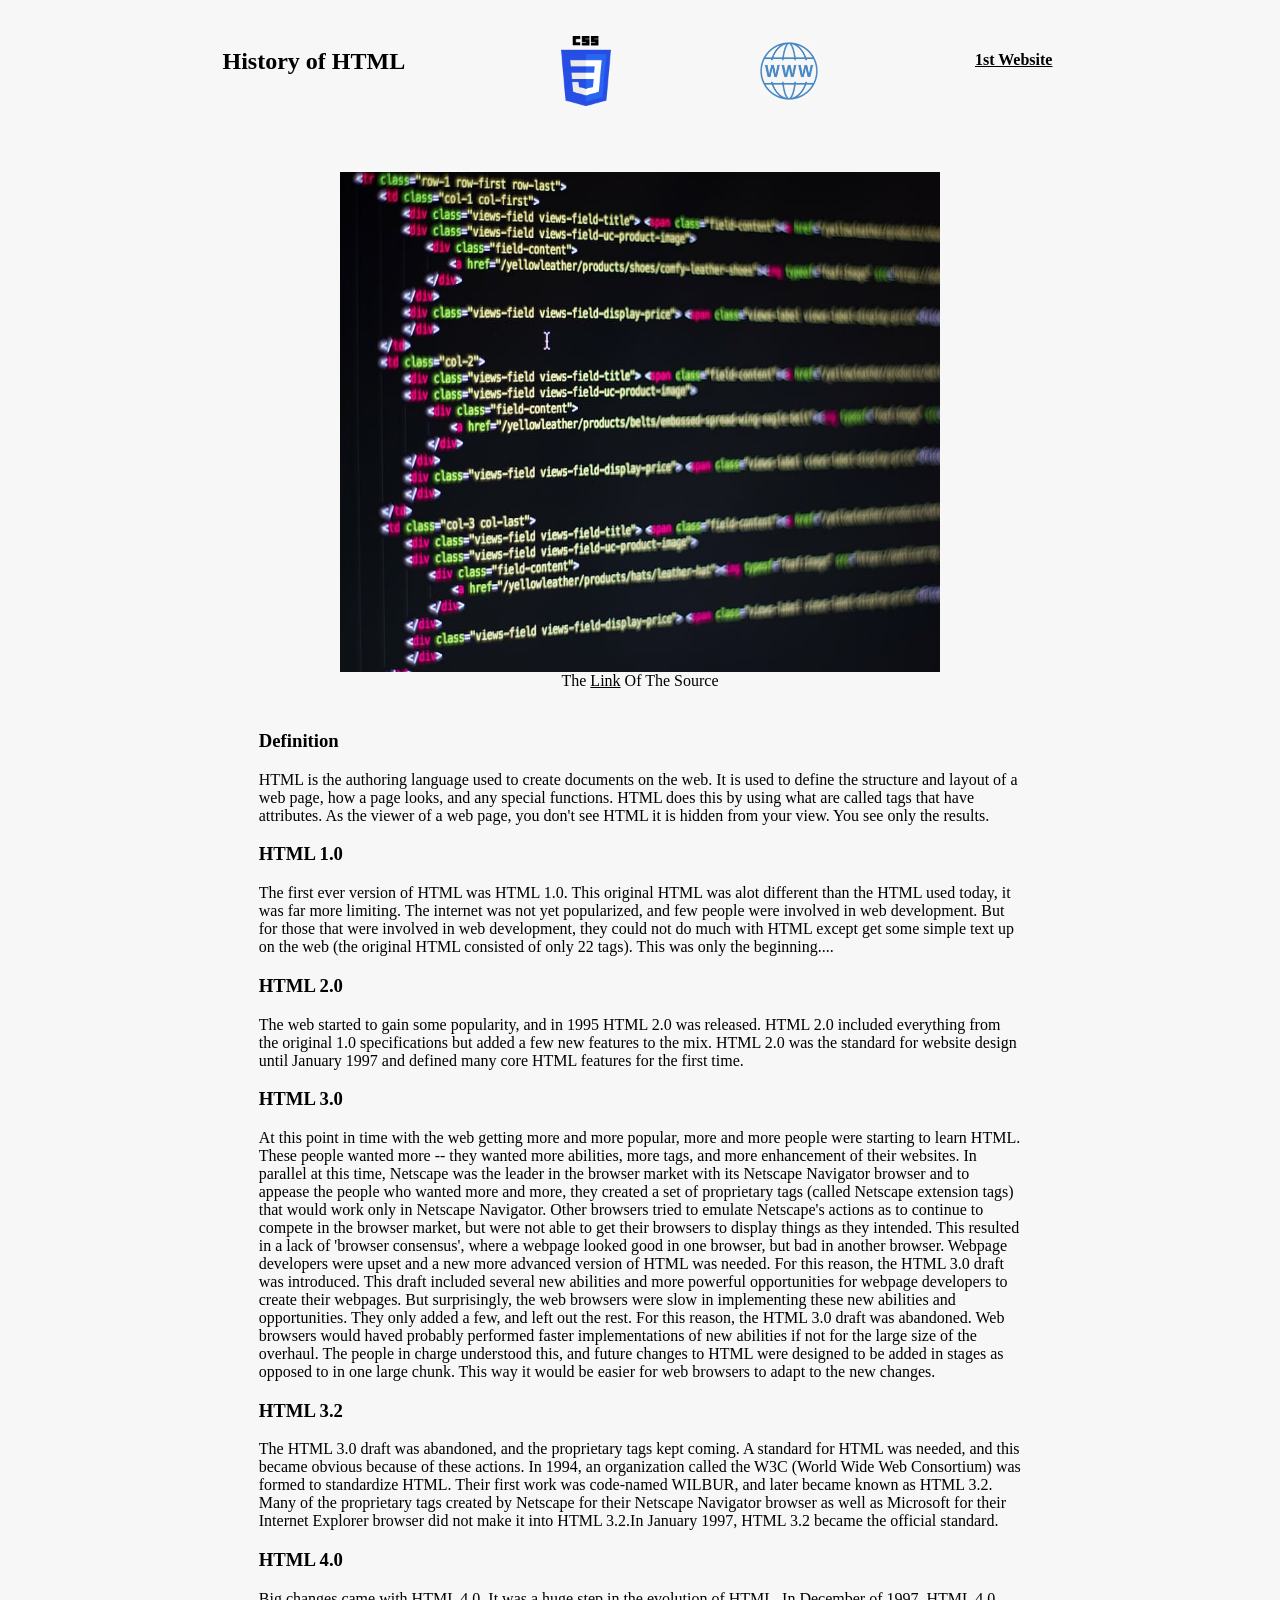
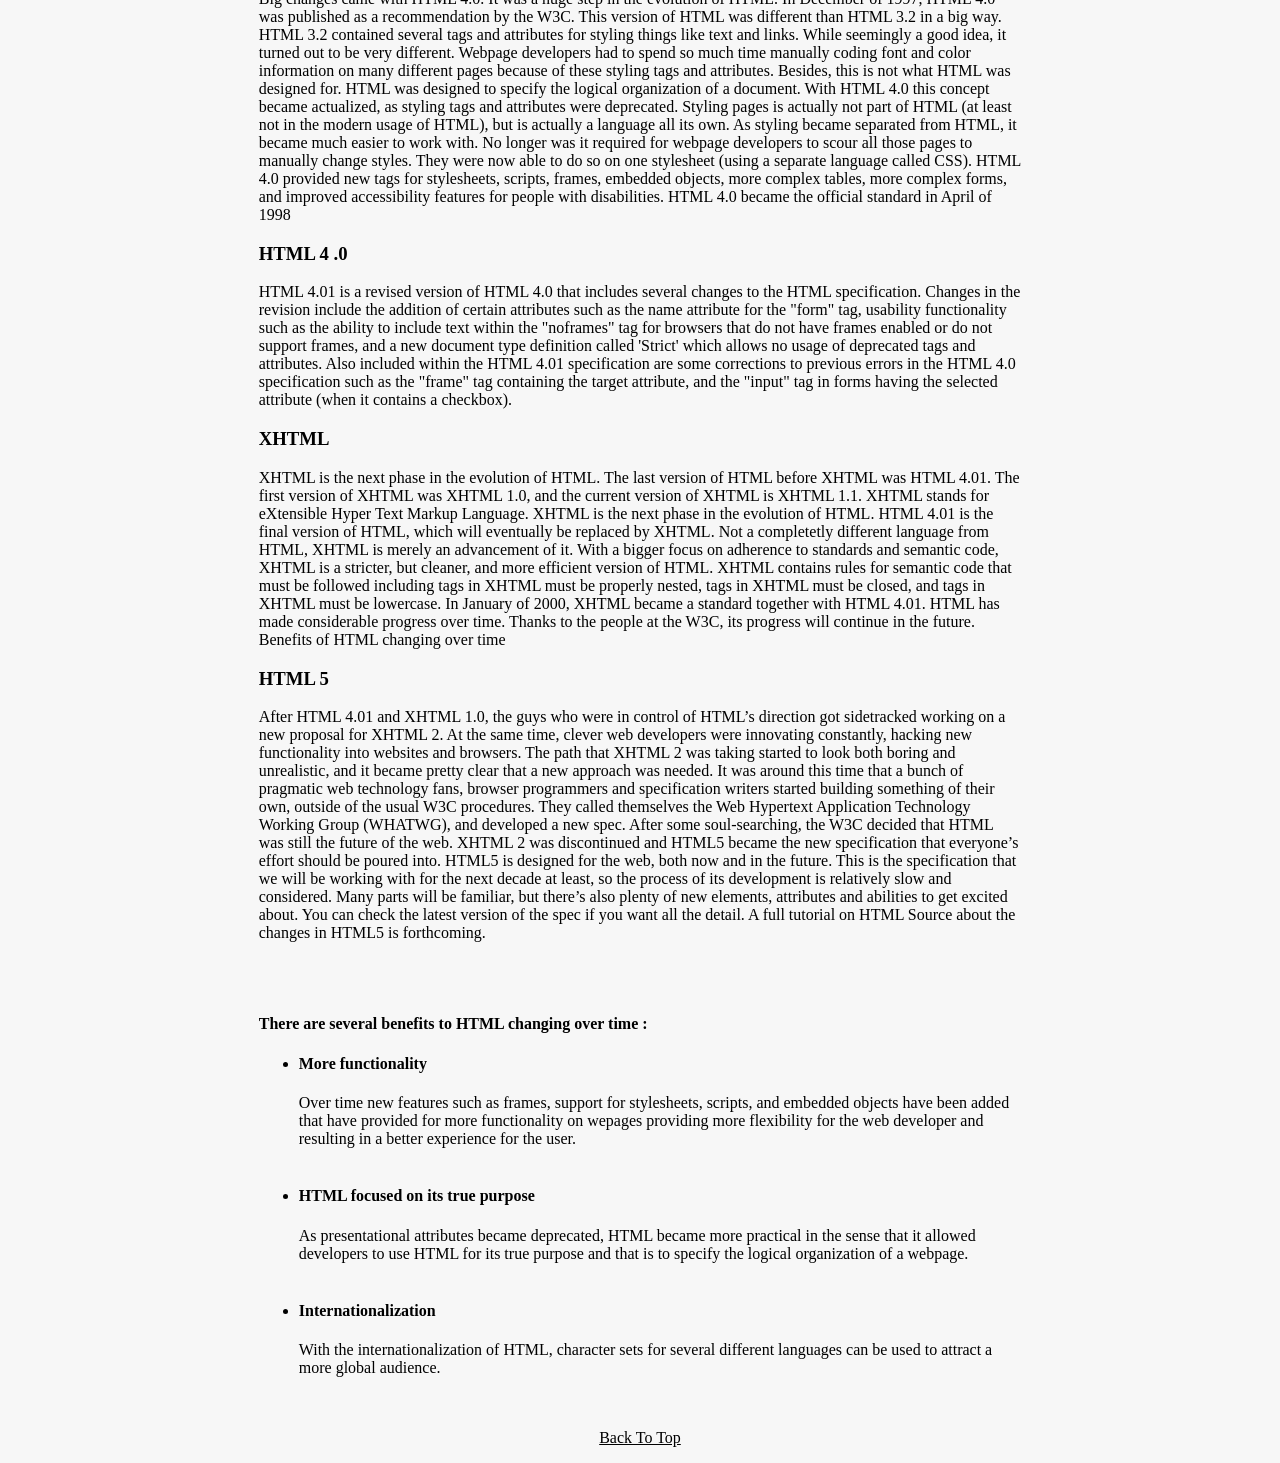
==== commit 86f617a7: "Update index.html" ====
--- a/index.html
+++ b/index.html
@@ -36,7 +36,7 @@
     <table border="0px" align="center" cellpadding="20px" cellspacing="0" width="60%">
         <tr hieght="500px">
         <td align="center">
-        <img src="pictures/html_code2.jpg" alt="html source code" width="600px" height="500px">
+        <img src="pictures/html_code2.jpg" alt="html source code" width="600px" height="500px"></br>
         The <a href="https://www.teahub.io/viewwp/bTThTJ_computer-command-programming-html-code-coding-computer-coding/">Link</a> Of The Source
         </td>
         </tr>
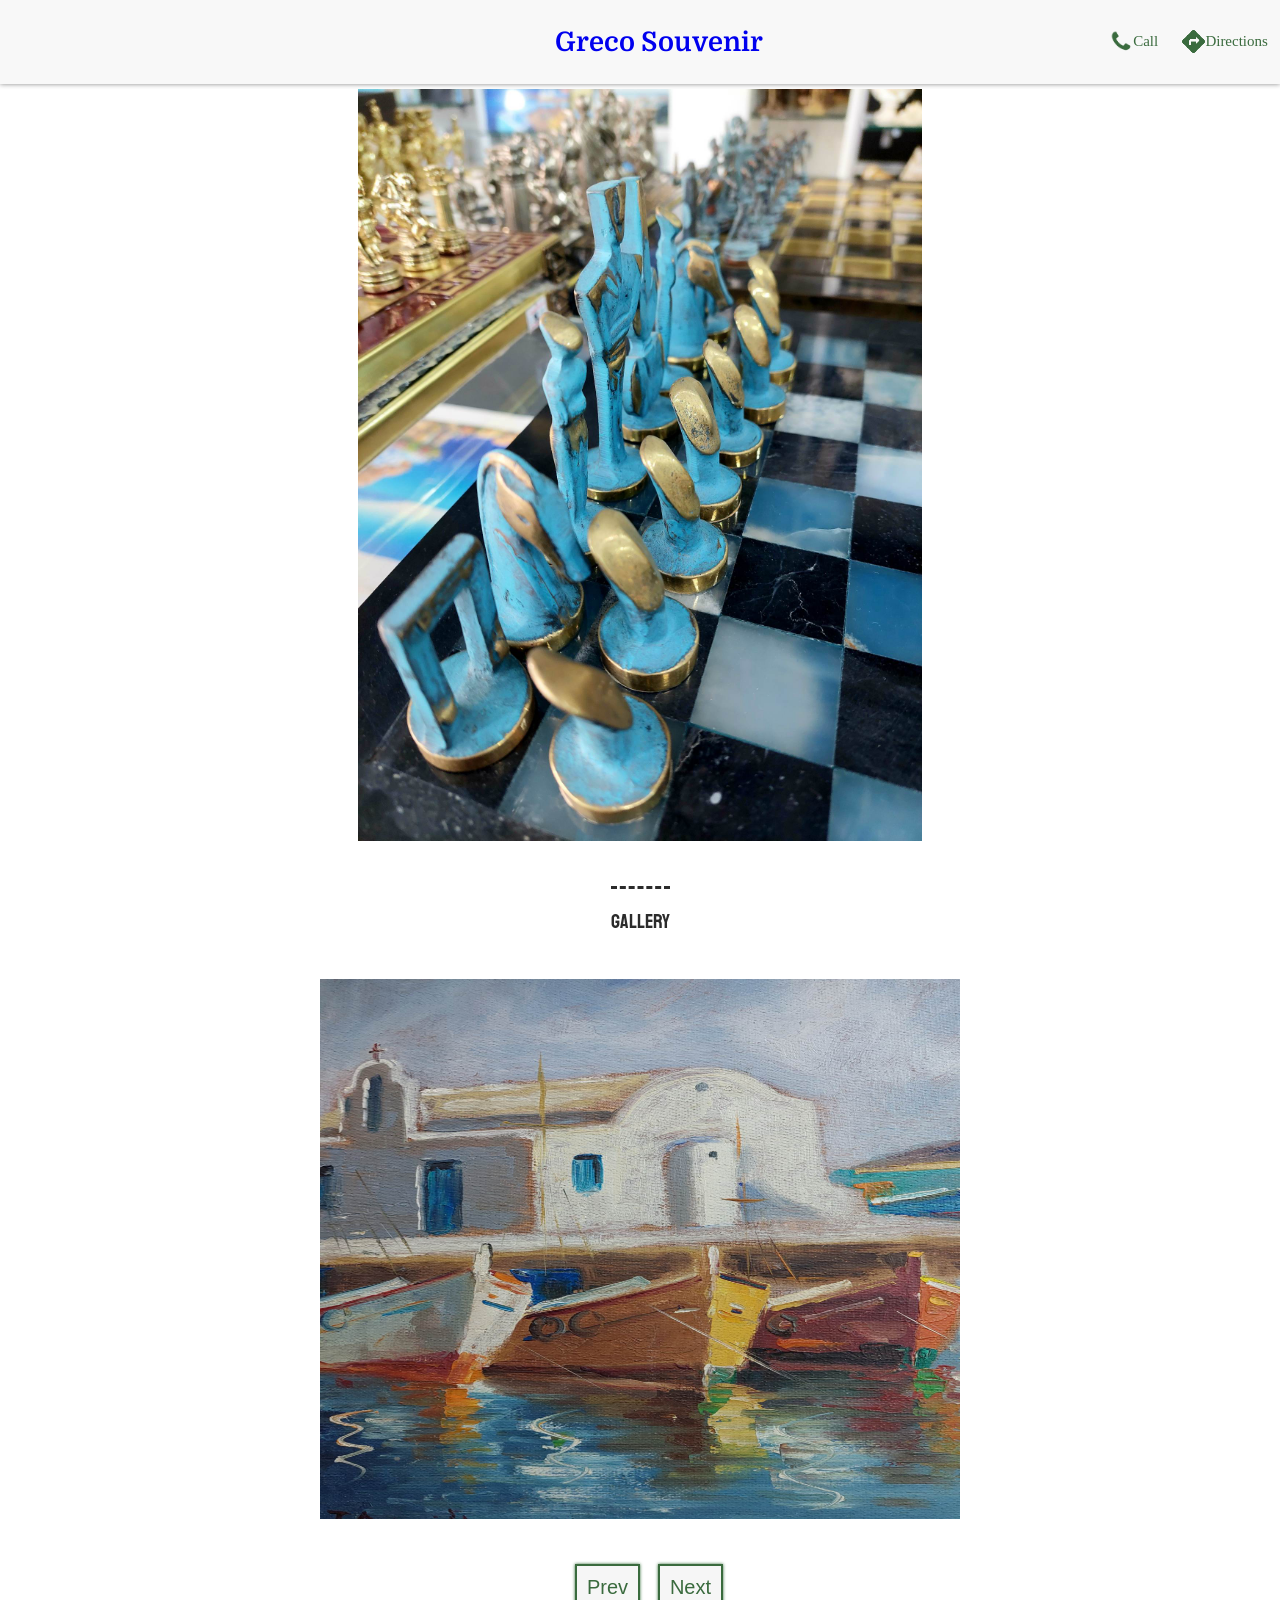
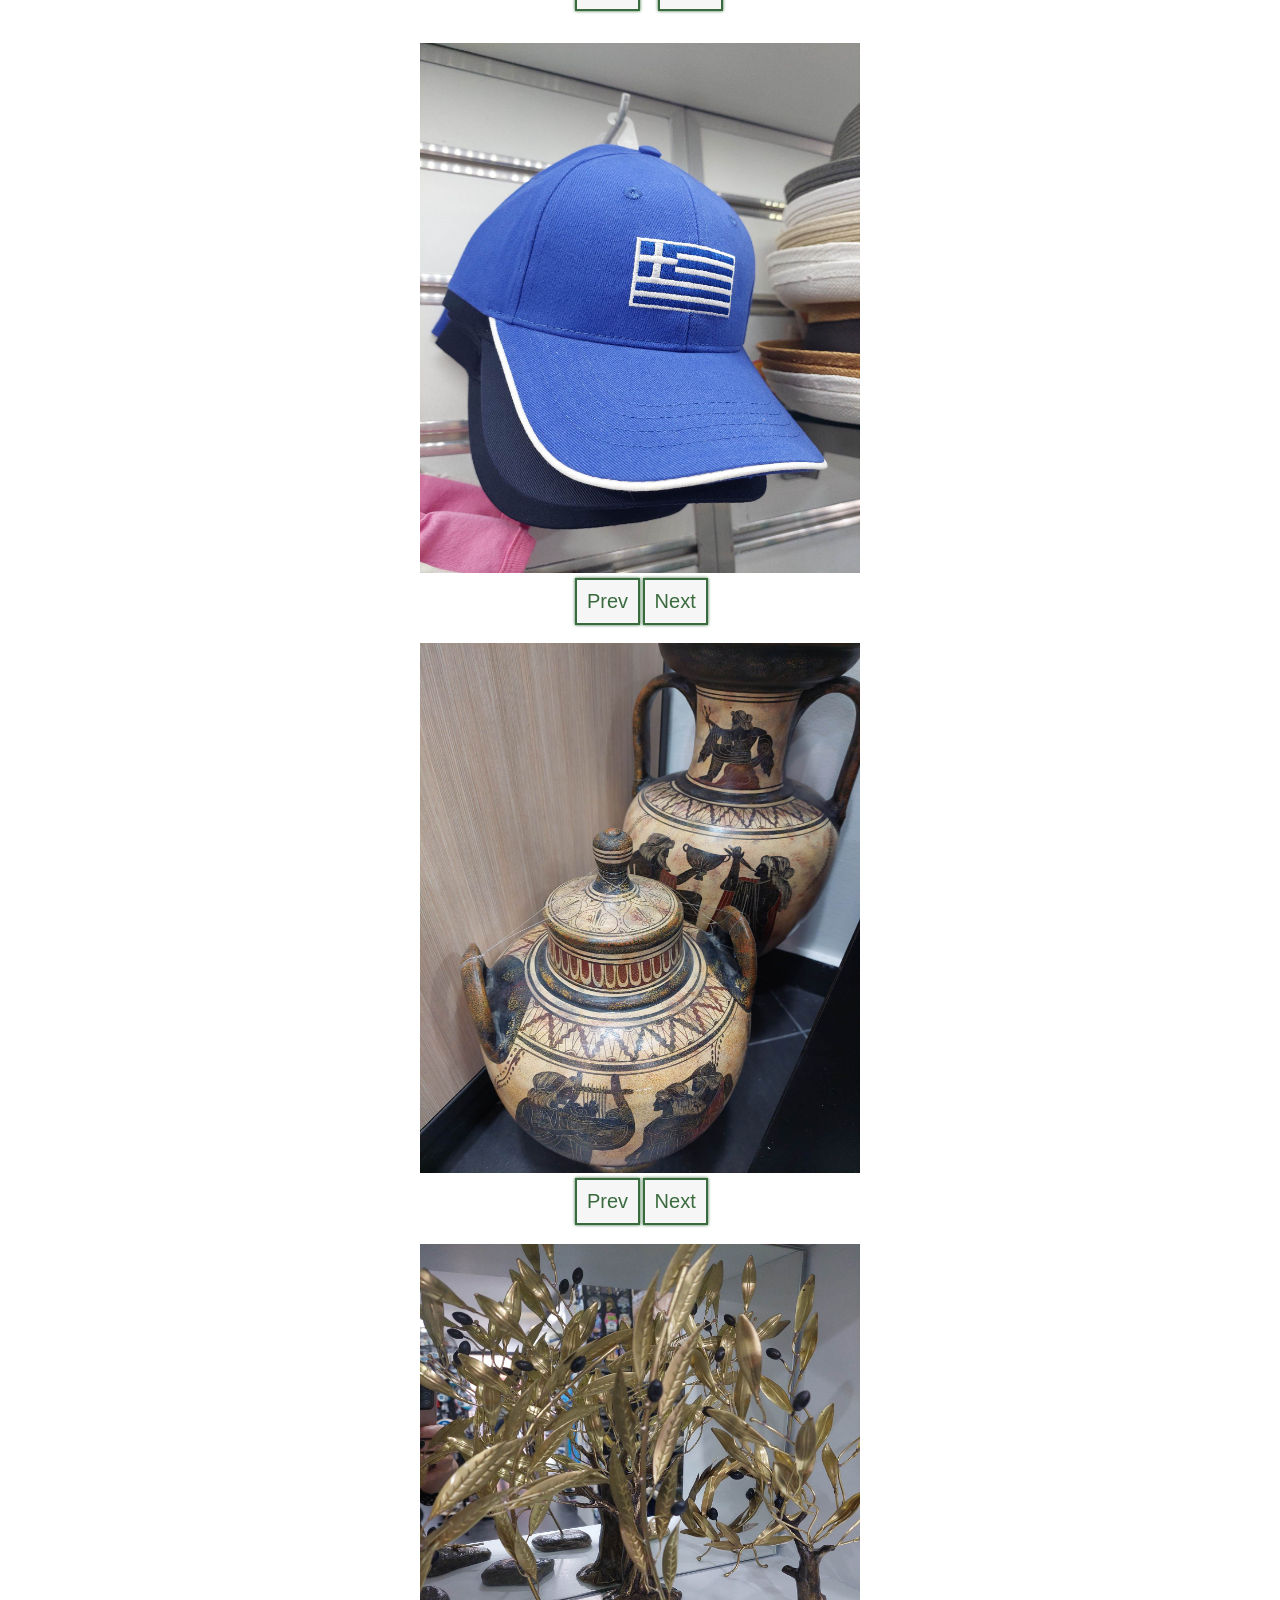
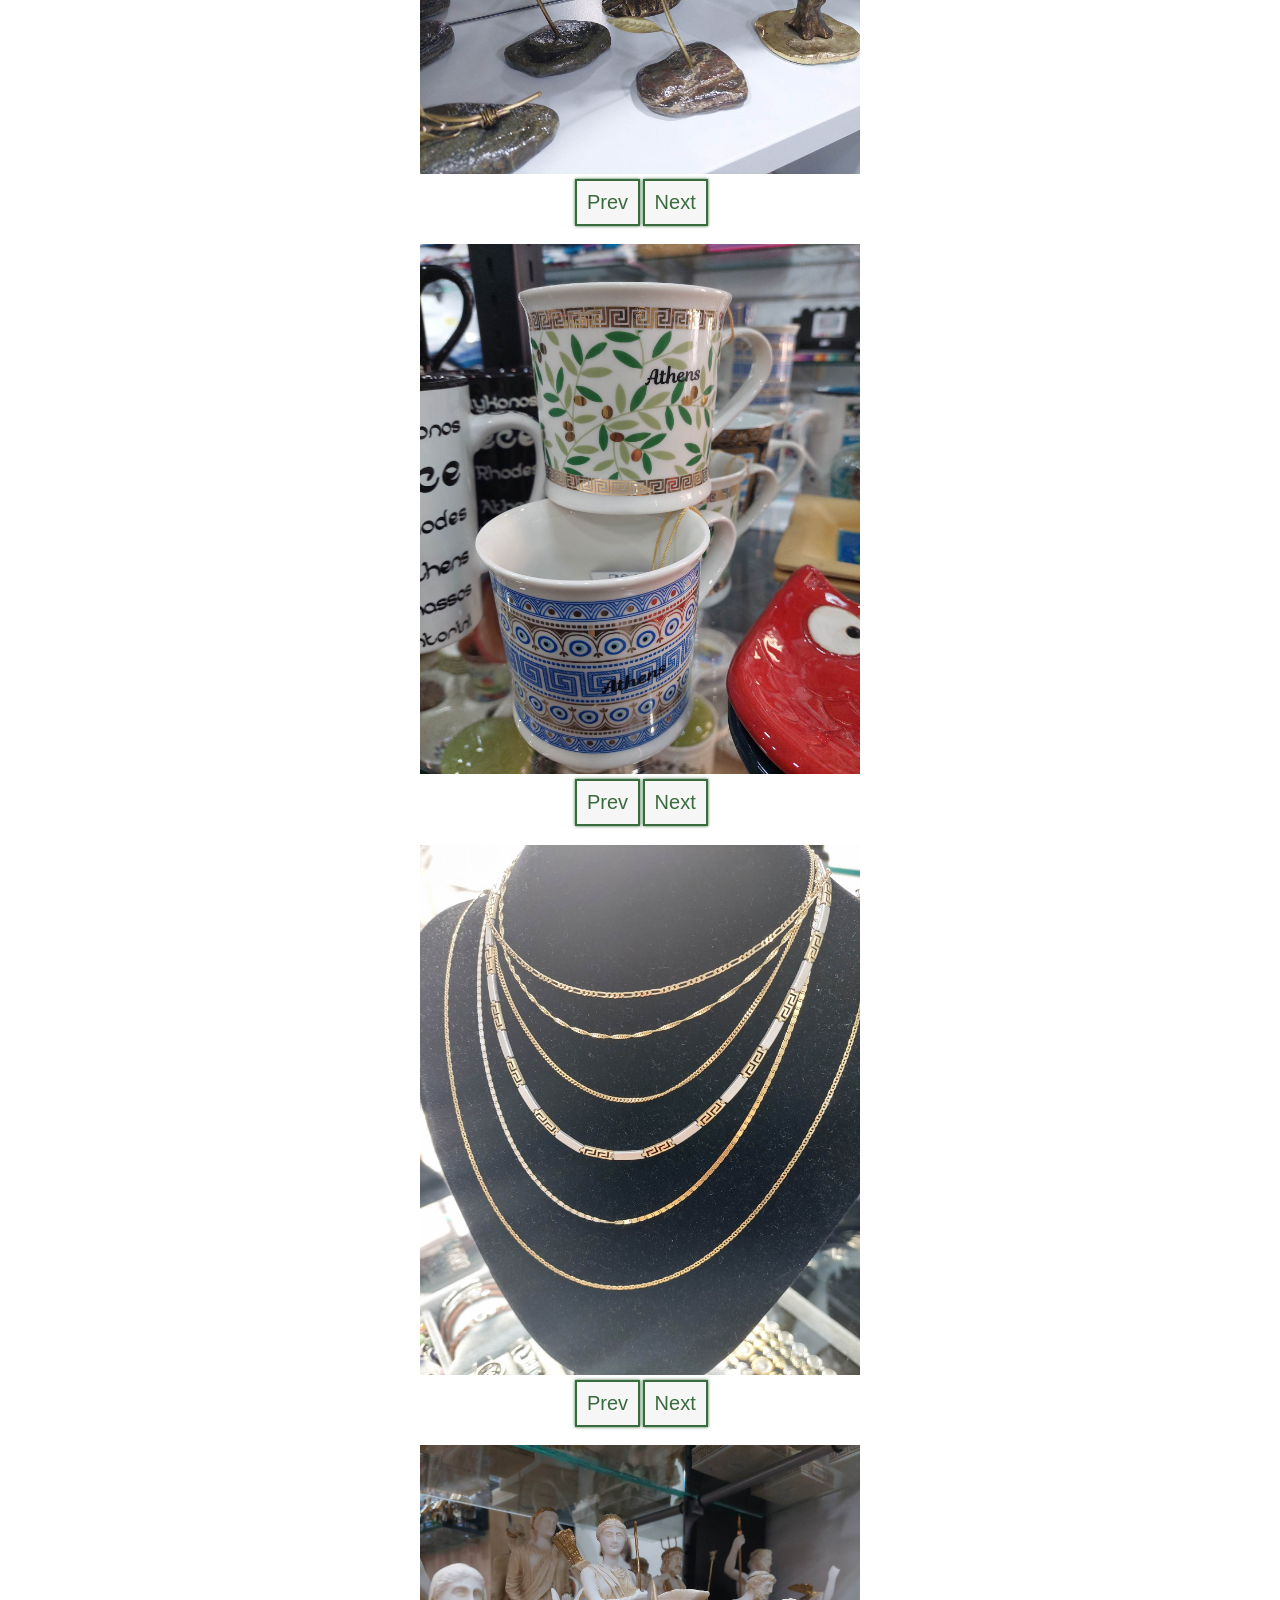
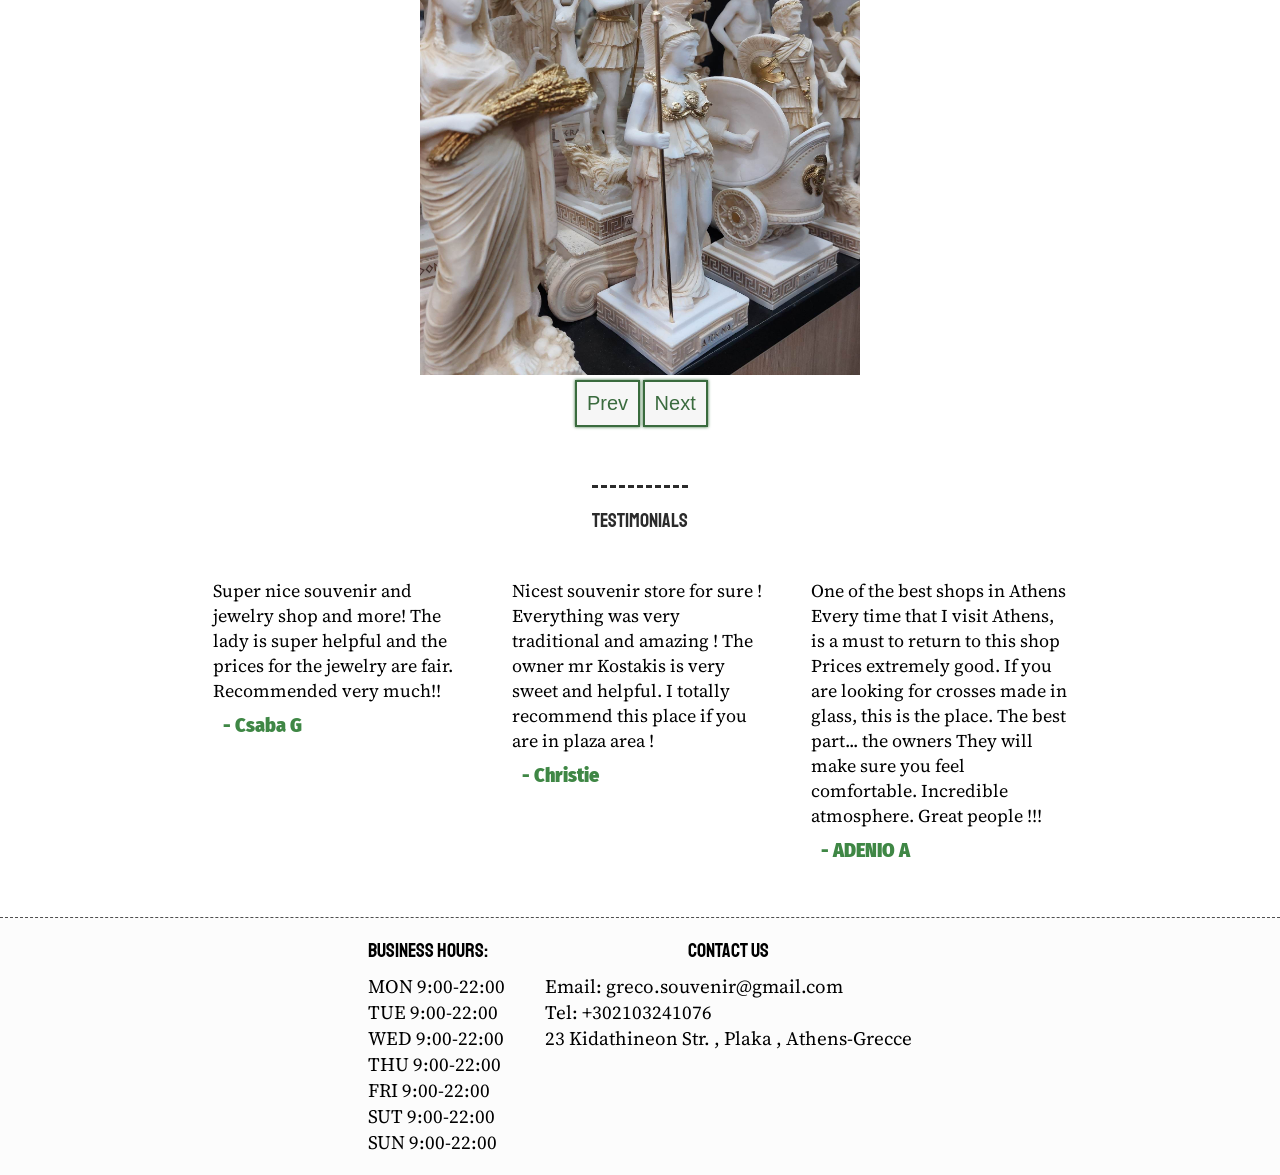
==== commit 2e2cc2e0: "Add files via upload" ====
--- a/index.html
+++ b/index.html
@@ -1,118 +1,236 @@
 <html>
     <head>
-        <meta charset="UTF-8">
-    <meta name="descreption" content="This website is about head tags">
-    <meta name="author" content="author">
-    <meta name="keywords" content="History of HTML , HTML5 ,HTML 1.0, HTML 2.0,HTML 3.0, HTML 3.2, HTML 4.0, XHTML, World Wide Web">
-    <title>History of HTML</title>
-        <link rel="shortcut icon" href="/pictures/HTML_logo.png"></link>
-    
-</head> 
-
-<body bgcolor=#f7f7f7 a link="black" vlink="black">
-    <br>
-
-    <table align="center" border="0px" width="100%" cellpadding="0px" cellspacing="0px">
-        <tr align="center" height="90px">
-            <td width="15%">
-            <td width="15%"> <h2> History of HTML </h2> </td>
-            <td width="10%"></td>
-            <td width="5%">
-            <a href="pages/CSS History.html"><img src="pictures/CSS3_logo.png" width="50px"></a>
-            </td>
-            <td width="10%"></td>
-            <td width="5%">
-            <a href="pages/WWW History.html"><img src="pictures/WWW.jpeg" width="60px"></a>
-            </td>
-            <td width="10%"></td>
-            <td width="8%">
-                <a href="http://info.cern.ch/" target="blank"> <h4>1st Website</h4></a>
-            </td>
-            <td width="15%"></td>
-            </tr>
-    </table>
-    <br><br>
-
-    <table border="0px" align="center" cellpadding="20px" cellspacing="0" width="60%">
-        <tr hieght="500px">
-        <td align="center">
-        <img src="pictures/html_code2.jpg" alt="html source code" width="600px" height="500px"></br>
-        The <a href="https://www.teahub.io/viewwp/bTThTJ_computer-command-programming-html-code-coding-computer-coding/">Link</a> Of The Source
-        </td>
-        </tr>
-    </table>
-
-    <table border="0px" align="center" cellpadding="20px" cellspacing="0" width="70%">
-        <tbody>
-            <tr>
-            <td width="1%"></td>
-            <td width="80%"> <p>
-            <h3>Definition</h3>
-            <p>
-            HTML is the authoring language used to create documents on the web. It is used to define the structure and layout of a web page, how a page looks, and any special functions. HTML does this by using what are called tags that have attributes. As the viewer of a web page, you don't see HTML it is hidden from your view. You see only the results.
-            </p>
-            <h3>HTML 1.0</h3>
-            <p>
-            The first ever version of HTML was HTML 1.0. This original HTML was alot different than the HTML used today, it was far more limiting. The internet was not yet popularized, and few people were involved in web development. But for those that were involved in web development, they could not do much with HTML except get some simple text up on the web (the original HTML consisted of only 22 tags). This was only the beginning....
-            </p>
-            <h3>HTML 2.0</h3>
-            The web started to gain some popularity, and in 1995 HTML 2.0 was released. HTML 2.0 included everything from the original 1.0 specifications but added a few new features to the mix. HTML 2.0 was the standard for website design until January 1997 and defined many core HTML features for the first time.
-            <h3>HTML 3.0</h3>
-            <p>
-            At this point in time with the web getting more and more popular, more and more people were starting to learn HTML. These people wanted more -- they wanted more abilities, more tags, and more enhancement of their websites.
-            In parallel at this time, Netscape was the leader in the browser market with its Netscape Navigator browser and to appease the people who wanted more and more, they created a set of proprietary tags (called Netscape extension tags) that would work only in Netscape Navigator.
-            Other browsers tried to emulate Netscape's actions as to continue to compete in the browser market, but were not able to get their browsers to display things as they intended. This resulted in a lack of 'browser consensus', where a webpage looked good in one browser, but bad in another browser. Webpage developers were upset and a new more advanced version of HTML was needed.
-            For this reason, the HTML 3.0 draft was introduced. This draft included several new abilities and more powerful opportunities for webpage developers to create their webpages. But surprisingly, the web browsers were slow in implementing these new abilities and opportunities. They only added a few, and left out the rest. For this reason, the HTML 3.0 draft was abandoned.
-            Web browsers would haved probably performed faster implementations of new abilities if not for the large size of the overhaul. The people in charge understood this, and future changes to HTML were designed to be added in stages as opposed to in one large chunk. This way it would be easier for web browsers to adapt to the new changes.
-            </p>
-            <h3>HTML 3.2</h3>
-            The HTML 3.0 draft was abandoned, and the proprietary tags kept coming. A standard for HTML was needed, and this became obvious because of these actions. In 1994, an organization called the W3C (World Wide Web Consortium) was formed to standardize HTML. Their first work was code-named WILBUR, and later became known as HTML 3.2. Many of the proprietary tags created by Netscape for their Netscape Navigator browser as well as Microsoft for their Internet Explorer browser did not make it into HTML 3.2.In January 1997, HTML 3.2 became the official standard.
-            <h3>HTML 4.0</h3>
-            <p>
-            Big changes came with HTML 4.0. It was a huge step in the evolution of HTML.
-            In December of 1997, HTML 4.0 was published as a recommendation by the W3C. This version of HTML was different than HTML 3.2 in a big way. HTML 3.2 contained several tags and attributes for styling things like text and links. While seemingly a good idea, it turned out to be very different. Webpage developers had to spend so much time manually coding font and color information on many different pages because of these styling tags and attributes. Besides, this is not what HTML was designed for. HTML was designed to specify the logical organization of a document.
-            With HTML 4.0 this concept became actualized, as styling tags and attributes were deprecated. Styling pages is actually not part of HTML (at least not in the modern usage of HTML), but is actually a language all its own.
-            As styling became separated from HTML, it became much easier to work with. No longer was it required for webpage developers to scour all those pages to manually change styles. They were now able to do so on one stylesheet (using a separate language called CSS).
-            HTML 4.0 provided new tags for stylesheets, scripts, frames, embedded objects, more complex tables, more complex forms, and improved accessibility features for people with disabilities.
-            HTML 4.0 became the official standard in April of 1998
-            </p>
-            <h3>HTML 4 .0</h3>
-            <p>
-            HTML 4.01 is a revised version of HTML 4.0 that includes several changes to the HTML specification. Changes in the revision include the addition of certain attributes such as the name attribute for the "form" tag, usability functionality such as the ability to include text within the "noframes" tag for browsers that do not have frames enabled or do not support frames, and a new document type definition called 'Strict' which allows no usage of deprecated tags and attributes.
-            Also included within the HTML 4.01 specification are some corrections to previous errors in the HTML 4.0 specification such as the "frame" tag containing the target attribute, and the "input" tag in forms having the selected attribute (when it contains a checkbox).
-            </p>
-            <h3>XHTML</h3>
-            <p>
-            XHTML is the next phase in the evolution of HTML. The last version of HTML before XHTML was HTML 4.01. The first version of XHTML was XHTML 1.0, and the current version of XHTML is XHTML 1.1.
-            XHTML stands for eXtensible Hyper Text Markup Language. XHTML is the next phase in the evolution of HTML. HTML 4.01 is the final version of HTML, which will eventually be replaced by XHTML. Not a completetly different language from HTML, XHTML is merely an advancement of it. With a bigger focus on adherence to standards and semantic code, XHTML is a stricter, but cleaner, and more efficient version of HTML.
-            XHTML contains rules for semantic code that must be followed including tags in XHTML must be properly nested, tags in XHTML must be closed, and tags in XHTML must be lowercase.
-            In January of 2000, XHTML became a standard together with HTML 4.01.
-            HTML has made considerable progress over time. Thanks to the people at the W3C, its progress will continue in the future.
-            Benefits of HTML changing over time
-            </p>
-            <h3>HTML 5</h3>
-            <p>
-            After HTML 4.01 and XHTML 1.0, the guys who were in control of HTML’s direction got sidetracked working on a new proposal for XHTML 2. At the same time, clever web developers were innovating constantly, hacking new functionality into websites and browsers. The path that XHTML 2 was taking started to look both boring and unrealistic, and it became pretty clear that a new approach was needed.
-            It was around this time that a bunch of pragmatic web technology fans, browser programmers and specification writers started building something of their own, outside of the usual W3C procedures. They called themselves the Web Hypertext Application Technology Working Group (WHATWG), and developed a new spec. After some soul-searching, the W3C decided that HTML was still the future of the web. XHTML 2 was discontinued and HTML5 became the new specification that everyone’s effort should be poured into.
-            HTML5 is designed for the web, both now and in the future. This is the specification that we will be working with for the next decade at least, so the process of its development is relatively slow and considered. Many parts will be familiar, but there’s also plenty of new elements, attributes and abilities to get excited about. You can check the latest version of the spec if you want all the detail. A full tutorial on HTML Source about the changes in HTML5 is forthcoming.
-            </p>
-            <br><br>
-            <h4>There are several benefits to HTML changing over time :</h4>
-            <ul>
-            <li><h4>More functionality</h4></li>
-            Over time new features such as frames, support for stylesheets, scripts, and embedded objects have been added that have provided for more functionality on wepages providing more flexibility for the web developer and resulting in a better experience for the user.
-            <br><br>
-            <li><h4>HTML focused on its true purpose</h4></li>
-            As presentational attributes became deprecated, HTML became more practical in the sense that it allowed developers to use HTML for its true purpose and that is to specify the logical organization of a webpage.
-            <br><br>
-            <li><h4>Internationalization</h4></li>
-            With the internationalization of HTML, character sets for several different languages can be used to attract a more global audience.
-            </ul>
-            </p> </td>
-            <td width="1%"></td>
-            </tr>
-        </tbody>
-        </table>
-    <p align="center"><a href="index.html">Back To Top</a></p>
-</body>
+        <meta charset="UTF-8" />
+        <link rel="stylesheet" href="css/links.css">
+        <link rel="stylesheet" href="css/main.css">
+        <link rel="stylesheet" href="css/footer.css">
+        <link rel="stylesheet" href="css/header.css">
+        <link rel="stylesheet" href="css/image-slider.css">
+        <link rel="stylesheet" href="css/slides.css">
+
+        <link rel="preconnect" href="https://fonts.googleapis.com">
+        <link rel="preconnect" href="https://fonts.gstatic.com" crossorigin>
+        <link href="https://fonts.googleapis.com/css2?family=Fira+Sans+Condensed:ital@1&display=swap" rel="stylesheet">
+        <link rel="preconnect" href="https://fonts.googleapis.com">
+        <link rel="preconnect" href="https://fonts.gstatic.com" crossorigin>
+        <link href="https://fonts.googleapis.com/css2?family=Fira+Sans+Condensed:ital@1&family=Noto+Serif+JP:wght@300&display=swap" rel="stylesheet">
+        <link rel="preconnect" href="https://fonts.googleapis.com">
+        <link rel="preconnect" href="https://fonts.gstatic.com" crossorigin>
+        <link href="https://fonts.googleapis.com/css2?family=Fira+Sans+Condensed:ital@1&family=Noto+Serif+JP:wght@700&family=Source+Serif+Pro&display=swap" rel="stylesheet">
+        <link rel="preconnect" href="https://fonts.googleapis.com">
+        <link rel="preconnect" href="https://fonts.gstatic.com" crossorigin>
+        <link href="https://fonts.googleapis.com/css2?family=Domine:wght@700&family=Fira+Sans+Condensed:ital@1&display=swap" rel="stylesheet">
+        <link rel="preconnect" href="https://fonts.googleapis.com">
+        <link rel="preconnect" href="https://fonts.gstatic.com" crossorigin>
+        <link href="https://fonts.googleapis.com/css2?family=Domine:wght@700&family=IBM+Plex+Sans+Condensed:wght@600&display=swap" rel="stylesheet">
+        <link rel="preconnect" href="https://fonts.googleapis.com">
+        <link rel="preconnect" href="https://fonts.gstatic.com" crossorigin>
+        <link href="https://fonts.googleapis.com/css2?family=Domine:wght@700&family=Staatliches&display=swap" rel="stylesheet">
+
+        <meta name="viewport" content="width=device-width, initial-scale=1.0">
+        <script src="js/slider.js" defer></script>
+    </head>
+
+    <body>
+        <header class="div7">
+            <div class="div1"><a class="div8" href="index.html"><h3 class="div8">Greco Souvenir</h3></a></div>
+            <div class="div2">
+                <div class="div3">
+                    <a class="a1" href="tel:2103241076">
+                        <img class="img1" src="header-pictures/img4.png"></img>
+                        <p class="divp1">Call</p>
+                    </a>
+                </div>
+                <div class="div4">
+                    <a class="a2" target="link" href="https://www.google.com/maps/place/Greco+Souvenir/@37.9718276,23.7316926,898m/data=!3m1!1e3!4m6!3m5!1s0x14a1bd163afc2e6f:0x706094ade8672d34!8m2!3d37.9722886!4d23.7319179!16s%2Fg%2F11dxml9fvw">
+                        <img class="img1" src="header-pictures/img2.png"></img>
+                        <p class="divp1">Directions</p>
+                    </a>
+                </div>
+            </div>
+        </header>
+
+        <main>
+            <div id="slider1">
+            <figure>
+                <img src="images4/img7.jpg"  >
+                <img src="images4/img6.jpg"  >
+                <img src="images4/img10.jpg" >
+                <img src="images4/img5.jpg"  >
+                <img src="images4/img4.jpg"  >
+                <img src="images4/img3.jpg"  >
+                <img src="images4/img2.jpg"  >
+                <img src="images4/img1.jpg"  >
+                <img src="images4/img8.jpg"  >
+                <img src="images4/img9.jpg"  >
+                <img src="images4/img7.jpg"  >
+            </figure>
+            </div>
+
+            <div class="carousel2-header">
+                <p>GALLERY</p>
+            </div>
+
+            <div class="carousel2-column">
+                <div class="carousel2">
+                    <div class="img-box">
+                        <img src="images7/img5.jpg" class="slider-img7">
+                    </div>
+                </div>
+                <nav>
+                    <button onclick="prev7()">Prev</button>
+                    <button onclick="next7()">Next</button>
+                </nav>            
+            </div>
+
+        <div class="gallery">
+            
+        <div class="carousel-flex">
+            <div class="carousel-column">
+                <div class="carousel">
+                    <div class="img-box">
+                        <img src="images8/img1.jpg" class="slider-img8">
+                    </div>
+                </div>
+
+
+                    <nav>
+                        <button onclick="prev8()">Prev</button>
+                        <button onclick="next8()">Next</button>
+                    </nav>
+            </div>
+
+
+            <div class="carousel-column">
+                <div class="carousel">
+                    <div class="img-box">
+                        <img class="slider-img2" src="images2/img1.jpg" >  
+                    </div>
+                </div>
+                
+                <nav>
+                    <button onclick="prev2()">Prev</button>
+                    <button onclick="next2()">Next</button>
+                </nav>
+            </div>
+             
+            
+            <div class="carousel-column">
+                <div class="carousel">
+                    <div class="img-box">
+                        <img class="slider-img3" src="images3/img1.jpg" >
+                    </div>  
+                </div>          
+                <nav>
+                    <button  onclick="prev3()">Prev</button>
+                    <button  onclick="next3()">Next</button>
+                </nav>
+            </div>
+        </div>
+                    
+                    
+            <div class="carousel-flex">
+                <div class="carousel-column">
+                    <div class="carousel">
+                        <div class="img-box">
+                        <img class="slider-img5" src="images5/img1.jpg" >
+                    </div>
+                </div>
+                <nav>
+                    <button  onclick="prev5()">Prev</button>
+                    <button  onclick="next5()">Next</button>
+                </nav>
+            </div>
+                
+            <div class="carousel-column">
+                <div class="carousel">
+                        <div class="img-box">
+                            <img class="slider-img6" src="images6/img1.jpg" >
+                        </div>
+                        </div>
+                        <nav>
+                            <button onclick="prev6()">Prev</button>
+                            <button onclick="next6()">Next</button>
+                        </nav>
+                </div>
+
+                <div class="carousel-column">
+                    <div class="carousel">
+                        <div class="img-box">
+                            <img class="slider-img1" src="images1/img1.jpg" >
+                        </div>
+                    </div>
+                    <nav>
+                        <button onclick="prev1()">Prev</button>
+                        <button onclick="next1()">Next</button>
+                    </nav>
+                </div>
+            </div>
+
+        </div>
+                
+                
+                <div class="reviews-header">
+                    <p>TESTIMONIALS</p>
+                </div>
+    
+                <div class="reviews">
+    
+                    <div class="review">
+                    <p class="p1">
+                        Super nice souvenir and jewelry shop and more! The lady is super helpful and the prices for the jewelry are fair. Recommended very much!!
+                    </p>
+                    <p class="p2">
+                         - Csaba G
+                    </p>
+                    </div>
+    
+                    <div class="review">
+                    <p class="p1">
+                        Nicest souvenir store for sure ! Everything was very traditional and amazing ! The owner mr Kostakis is very sweet and helpful. I totally recommend this place if you are in plaza area !
+                    </p>
+                    <p class="p2">    
+                        - Christie
+                    </p>
+                    </div>
+    
+                    <div class="review">
+                    <p class="p1">
+                        One of the best shops in Athens Every time that I visit Athens, is a must to return to this shop Prices extremely good. If you are looking for crosses made in glass, this is the place. The best part... the owners They will make sure you feel comfortable. Incredible atmosphere. Great people !!!
+                    </p>
+                    <p class="p2">
+                        - ADENIO A
+                    </p>
+                    </div>
+    
+                </div>
+            </main>
+                
+        <footer>
+            <div class="div-footer">
+                <ul class="div-footer-column2">
+                <li>Business hours:</li>
+                <li>MON 9:00-22:00 </li>
+                <li>TUE 9:00-22:00 </li> 
+                <li>WED 9:00-22:00 </li> 
+                <li>THU 9:00-22:00 </li> 
+                <li>FRI 9:00-22:00 </li> 
+                <li>SUT 9:00-22:00 </li> 
+                <li>SUN 9:00-22:00 </li>
+                </ul>
+            </div>
+        </div>
+
+            <div class="div-footer">
+                <ul class="div-footer-column1">
+                <li>CONTACT US</li>
+                <li>Email: greco.souvenir@gmail.com</li>
+                <li>Tel: +302103241076</li>
+                <li>23 Kidathineon Str. , Plaka , Athens-Grecce </li>
+                </ul>
+        </div>  
+        </footer>
+
+    <script src="https://cdn.jsdelivr.net/npm/swiper@9/swiper-bundle.min.js"></script>
+    </body>
 </html>
--- a/css/main.css
+++ b/css/main.css
@@ -0,0 +1,34 @@
+body{
+    margin: 0;
+}
+
+main{
+overflow: hidden;
+flex-wrap: nowrap;
+width: 70%;
+height: max-content;
+padding: 0;
+margin: 5px 15% 0 15%;
+background: #ffffff;
+justify-content: center;
+align-items: center;
+justify-content: center;
+text-align: center;
+}
+
+
+@media only screen and (max-width:850px){
+    main{
+        overflow: hidden;
+        flex-wrap: nowrap;
+        width: 100%;
+        height: max-content;
+        padding: 0;
+        margin: 0;
+        background: #ffffff;
+        justify-content: center;
+        align-items: center;
+        justify-content: center;
+        text-align: center;
+        }
+}
--- a/css/footer.css
+++ b/css/footer.css
@@ -0,0 +1,309 @@
+footer{
+    display: flex;
+    background: rgb(252, 252, 252);
+    border-top: 1px solid rgb(79, 79, 79);
+    border-left: 0;
+    border-right: 0;
+    border-bottom: 0;
+    border-style: dashed;
+    width: 70%;
+    margin: auto;
+    padding: 0;
+    justify-content:center;
+    align-items:start;
+    flex-wrap: wrap;
+}
+
+.div-footer{
+    width: max-content;
+    height: auto;
+    display: flex;
+    justify-content: center;
+    align-content: center;
+    text-align: start;
+    padding: 20px;;
+    margin: 0;
+}
+
+
+.div-footer-column1{
+    display: flex;
+    flex-direction: column;
+    width: 100%;
+    height: auto;
+    font-size: 17px;
+    font-family: 'Source Serif Pro', serif;
+    margin: 0;
+    padding: 0;
+}
+
+.div-footer-column2{
+    display: flex;
+    flex-direction: column;
+    width: 100%;
+    height: auto;
+    align-items: start;
+    font-size: 17px;
+    font-family: 'Source Serif Pro', serif;
+    margin: 0;
+    padding: 0;
+}
+
+.div-footer-column1 > li:first-child{
+    align-self: center;
+    margin-bottom: 5px;
+    font-size: 20px;
+    font-family: 'Staatliches', cursive;
+}
+
+.div-footer-column2 > li:first-child{
+    margin-bottom: 5px;
+    font-size: 20px;
+    font-family: 'Staatliches', cursive;
+}
+
+.img-footer1{
+    width: 300px;
+    height: 260px;
+    border: 2px solid #3A6B3E;
+}
+
+ul{
+    list-style-type: none;
+}
+
+
+
+
+@media only screen and (max-width:1500px){
+footer{
+    display: flex;
+    background: rgb(252, 252, 252);
+    border-top: 1px solid rgb(79, 79, 79);
+    border-left: 0;
+    border-right: 0;
+    border-bottom: 0;
+    border-style: dashed;
+    width: 100%;
+    margin-top: 5%;
+    margin: auto;
+    padding: 0;
+    justify-content:center;
+    align-items:start;
+    flex-wrap: wrap;
+}
+
+.div-footer{
+    width: max-content;
+    height: auto;
+    display: flex;
+    justify-content: center;
+    align-content: center;
+    text-align: start;
+    padding: 20px;;
+    margin: 0;
+}
+
+
+.div-footer-column1{
+    display: flex;
+    flex-direction: column;
+    width: 100%;
+    height: auto;
+    font-size: 17px;
+    font-family: 'Source Serif Pro', serif;
+    margin: 0;
+    padding: 0;
+}
+
+.div-footer-column2{
+    display: flex;
+    flex-direction: column;
+    width: 100%;
+    height: auto;
+    align-items: start;
+    font-size: 17px;
+    font-family: 'Source Serif Pro', serif;
+    margin: 0;
+    padding: 0;
+}
+
+.div-footer-column1 > li:first-child{
+    align-self: center;
+    margin-bottom: 10px;
+    font-size: 20px;
+    font-family: 'Staatliches', cursive;
+}
+
+.div-footer-column2 > li:first-child{
+    margin-bottom: 10px;
+    font-size: 20px;
+    font-family: 'Staatliches', cursive;
+}
+
+.img-footer1{
+    width: 300px;
+    height: 260px;
+    border: 2px solid #3A6B3E;
+}
+
+ul{
+    list-style-type: none;
+}
+}
+
+
+@media only screen and (max-width:1500px){
+    footer{
+        display: flex;
+        background: rgb(252, 252, 252);
+        border-top: 1px solid rgb(79, 79, 79);
+        border-left: 0;
+        border-right: 0;
+        border-bottom: 0;
+        border-style: dashed;
+        width: 100%;
+        margin-top: 5%;
+        margin: auto;
+        padding: 0;
+        justify-content:center;
+        align-items:start;
+        flex-wrap: wrap;
+    }
+    
+    .div-footer{
+        width: max-content;
+        height: auto;
+        display: flex;
+        justify-content: center;
+        align-content: center;
+        text-align: start;
+        padding: 20px;;
+        margin: 0;
+    }
+    
+    
+    .div-footer-column1{
+        display: flex;
+        flex-direction: column;
+        width: 100%;
+        height: auto;
+        font-size: 19px;
+        font-family: 'Source Serif Pro', serif;
+        margin: 0;
+        padding: 0;
+    }
+    
+    .div-footer-column2{
+        display: flex;
+        flex-direction: column;
+        width: 100%;
+        height: auto;
+        align-items: start;
+        font-size: 19px;
+        font-family: 'Source Serif Pro', serif;
+        margin: 0;
+        padding: 0;
+    }
+    
+    .div-footer-column1 > li:first-child{
+        align-self: center;
+        margin-bottom: 10px;
+        font-size: 20px;
+        font-family: 'Staatliches', cursive;
+    }
+    
+    .div-footer-column2 > li:first-child{
+        margin-bottom: 10px;
+        font-size: 20px;
+        font-family: 'Staatliches', cursive;
+    }
+    
+    .img-footer1{
+        width: 300px;
+        height: 260px;
+        border: 2px solid #3A6B3E;
+    }
+    
+    ul{
+        list-style-type: none;
+    }
+    }
+
+
+@media only screen and (max-width:600px){
+    footer{
+        display: flex;
+        background: rgb(252, 252, 252);
+        border-top: 1px solid rgb(79, 79, 79);
+        border-left: 0;
+        border-right: 0;
+        border-bottom: 0;
+        border-style: dashed;
+        width: 100%;
+        margin-top: 5%;
+        margin: auto;
+        padding: 0;
+        justify-content:center;
+        align-items:start;
+        flex-wrap: wrap;
+    }
+    
+    .div-footer{
+        width: max-content;
+        height: auto;
+        display: flex;
+        justify-content: center;
+        align-content: center;
+        text-align: start;
+        padding: 20px;;
+        margin: 0;
+    }
+    
+    
+    .div-footer-column1{
+        display: flex;
+        flex-direction: column;
+        width: 100%;
+        height: auto;
+        font-size: 15px;
+        font-family: 'Source Serif Pro', serif;
+        margin: 0;
+        padding: 0;
+    }
+    
+    .div-footer-column2{
+        display: flex;
+        flex-direction: column;
+        width: 100%;
+        height: auto;
+        align-items: start;
+        font-size: 15px;
+        font-family: 'Source Serif Pro', serif;
+        margin: 0;
+        padding: 0;
+    }
+    
+    .div-footer-column1 > li:first-child{
+        align-self: center;
+        margin-bottom: 10px;
+        font-size: 17px;
+        font-family: 'Staatliches', cursive;
+    }
+    
+    .div-footer-column2 > li:first-child{
+        margin-bottom: 10px;
+        font-size: 17px;
+        font-family: 'Staatliches', cursive;
+    }
+    
+    .img-footer1{
+        width: 300px;
+        height: 260px;
+        border: 2px solid #3A6B3E;
+    }
+    
+    ul{
+        list-style-type: none;
+    }
+    }
--- a/css/header.css
+++ b/css/header.css
@@ -0,0 +1,328 @@
+@media only screen and (min-width:1500px){
+header{
+    width: 100%;
+    display: flex;
+    justify-items: center;
+    align-content: center;
+    justify-content:center;
+    align-items: center;
+    background: #f8f8f8;
+    padding: 0;
+    margin: 0 ;
+    overflow: hidden;
+    flex-wrap: nowrap;
+}
+
+.div1{
+    width: 50%;
+    padding: 0;
+    margin: 0 0 0 25%;
+    margin-right: auto;
+    justify-content: center;
+    align-items: center;
+    align-content: center;
+    text-align: center;
+    text-decoration: none;
+    font-family: 'Domine', serif;
+    font-size: 25px;
+    font-style: normal;
+    color:#3A6B3E;
+}
+
+.div2{
+    width: 9%;
+    padding: 0;
+    margin: 0 4% 0 0%;
+    height: auto;
+    display: flex;
+    flex-direction: row;
+    flex-wrap: nowrap;
+    justify-content: center;
+    align-items: center;
+}
+
+.div3{
+    width: max-content;
+    padding: 0;
+    margin: 0;
+    margin-right: 10px; 
+}
+
+.div4{        
+    width: max-content;
+    padding: 0;
+    margin: 0;
+}
+
+.a1{
+    display: flex;
+    justify-content:center;
+    justify-items: center;
+    align-items: center;
+    text-align: center;
+}
+
+.a2{
+    display: flex;
+    flex-direction: row;    
+    justify-content:center;
+    justify-items: center;
+    align-items: center;
+    text-align: center;
+}
+
+.divp1{
+    color: #3A6B3E;
+    font-size: 15px;
+    padding: 0;
+}
+
+.img1{
+    height: 20px; 
+    width: 20px;
+}
+
+.div7{
+    box-shadow: rgb(134, 134, 134) 0 0 5px 0;
+    /*position:fixed;*/
+    left: 0;
+    right: 0;
+    top: 0;
+}
+
+.div8:visited{
+    color: #3a6b3e;
+}
+
+:hover .div8{
+    color: #3a6b3eae;
+    text-underline-offset:unset;
+    text-decoration-line: none;
+}
+
+:hover .divp1{
+    color: #3a6b3eb0;
+    text-underline-offset:unset;
+    text-decoration-line: none;
+}
+
+:link, .div8,.divp1 {
+    list-style: none;
+    line-height: o;
+    text-decoration-line: none;
+}
+}
+
+
+@media only screen and (max-width:1500px){
+header{
+    width: 100%;
+    display: flex;
+    justify-items: center;
+    align-content: center;
+    justify-content:space-between;
+    align-items: center;
+    background: #f8f8f8;
+    padding: 0;
+    margin: 0 ;
+    overflow: hidden;
+    flex-wrap: nowrap;
+}
+
+.div1{
+    width: 47%;
+    padding: 0;
+    margin: 0 0 0 28%;
+    justify-content: center;
+    align-items: center;
+    align-content: center;
+    text-align: center;
+    
+    font-family: 'Domine', serif;
+    font-size: 23px;
+    font-style: normal;
+    color:#3A6B3E;
+}
+
+.div2{
+    width: 15%;
+    padding-left: 10px;
+    display: flex;
+    flex-direction: row;
+    flex-wrap: nowrap;
+    justify-content: center;
+    align-items: center;
+}
+
+.div3{
+    padding: 0;
+    margin: auto;
+}
+
+.div4{
+    padding: 0;
+    margin: auto;
+    
+}
+
+.a1{
+    display: flex;
+    justify-content:center;
+    justify-items: center;
+    align-items: center;
+    text-align: center;
+}
+
+.a2{
+    display: flex;
+    flex-direction: row;    
+    justify-content:center;
+    justify-items: center;
+    align-items: center;
+    text-align: center;
+}
+
+.divp1{
+    color: #3A6B3E;
+    font-size: 15;
+    padding: 0;
+}
+
+.img1{
+    height: 23px; 
+    width: 23px;
+}
+
+.div7{
+    box-shadow: rgb(134, 134, 134) 0 0 5px 0;
+    /*position:fixed;*/
+    left: 0;
+    right: 0;
+    top: 0;
+}
+
+.div8:visited{
+    color: #3a6b3e;
+}
+
+:hover .div8{
+    color: #3a6b3eae;
+    text-underline-offset:unset;
+    text-decoration-line: none;
+}
+
+:hover .divp1{
+    color: #3a6b3eb0;
+    text-underline-offset:unset;
+    text-decoration-line: none;
+}
+
+:link, .div8,.divp1 {
+    list-style: none;
+    line-height: o;
+    text-decoration-line: none;
+}
+}
+
+@media only screen and (max-width:1100px){
+
+    .div1{
+        width: 47%;
+        padding: 0;
+        margin: 0 0 0 28%;
+        justify-content: center;
+        align-items: center;
+        align-content: center;
+        text-align: center;
+        
+        font-family: 'Domine', serif;
+        font-size: 25px;
+        font-style: normal;
+        color:#3A6B3E;
+    }
+    
+    .div2{
+        width: 20%;
+        display: flex;
+        flex-direction: row;
+        flex-wrap: nowrap;
+        justify-content: center;
+        align-items: center;
+    }
+    
+    .divp1{
+        color: #3A6B3E;
+        font-size: 0;
+        padding: 0;
+    }
+    
+
+    .div3{
+        padding: 0;
+        margin: auto;
+    }
+    
+    .div4{
+        padding: 0;
+        margin: auto;
+        
+    }
+
+    .img1{
+        height: 25px; 
+        width: 25px;
+    }
+    
+}
+
+
+@media only screen and (max-width:600px){
+
+    .div1{
+        width: 47%;
+        padding: 0;
+        margin: 0 0 0 22%;
+        justify-content: center;
+        align-items: center;
+        align-content: center;
+        text-align: center;
+        
+        font-family: 'Domine', serif;
+        font-size: 25px;
+        font-style: normal;
+        color:#3A6B3E;
+    }
+    
+    .div2{
+        width: 15%;
+        margin: 0 5% 0 0;
+        display: flex;
+        flex-direction: row;
+        flex-wrap: nowrap;
+        justify-content: center;
+        align-items: center;
+    }
+    
+    .divp1{
+        color: #3A6B3E;
+        font-size: 0;
+        padding: 0;
+    }
+    
+    .div3{
+        padding: 0;
+        margin: auto;
+    }
+    
+    .div4{
+        padding: 0;
+        margin: auto;
+        
+    }
+
+    .img1{
+        height: 25px; 
+        width:25px;
+    }
+    
+}
--- a/css/image-slider.css
+++ b/css/image-slider.css
@@ -0,0 +1,487 @@
+@media only screen and (min-width:1500px){
+#slider1 {
+    overflow: hidden;
+    width: 600px;
+    height: 800px;
+    justify-content: center;
+    justify-items: center;
+    text-align: center;
+    align-items: center;
+    margin: auto;
+    margin-top: 0;
+    margin-bottom: 5%;
+}
+
+#slider1 figure {
+    position: relative;
+    height: 100%;
+    width: 1100%;
+    margin: 0; 
+    left: 0;
+    animation: 30s slider infinite;
+    display: flex;
+    flex-direction: row;
+    overflow: hidden;
+}
+
+#slider1 figure img {
+    width: 9.09090%;
+    height: 100%;
+}
+
+@keyframes slider {
+    0% {    
+        left:0%;
+    }
+    5%{
+        left: 0%;
+    }
+    9%{
+        left: -100%;
+    }
+    15%{
+        left: -100%;
+    }
+    18% {
+        left:-200%;
+    }
+    24% {
+        left:-200%;
+    }                
+    27% {
+        left:-300%;
+    }
+    34% {
+        left:-300%;
+    }
+    37% {
+        left:-400%;
+    }
+    43% {
+        left:-400%;
+    }
+    46% {
+        left:-500%;
+    }
+    51% {
+        left:-500%;
+    }
+    55% {
+        left:-600%;
+    }
+    61% {
+        left:-600%;
+    }
+    64.5% {
+        left:-700%;
+    }
+    71.6% {
+        left:-700%;
+    }
+    75%{
+        left:-800%;
+    }
+    82%{
+        left: -800%;
+    }
+    86%{
+        left: -900%;
+    }
+    91%{
+        left: -900%;
+    }
+    100%{
+        left: -1000%;
+    }
+}
+}
+
+
+@media only screen and (max-width:1500px){
+#slider1 {
+    overflow: hidden;
+    width: 63%;
+    justify-content: center;
+    justify-items: center;
+    text-align: center;
+    align-items: center;
+    margin: auto;
+    margin-top: 0;
+    margin-bottom: 5%;
+}
+#slider1 figure {
+    position: relative;
+    height: 100%;
+    width: 1100%;
+    margin: 0; 
+    left: 0;
+    animation: 30s slider infinite;
+    display: flex;
+    flex-direction: row;
+    overflow: hidden;
+}
+
+#slider1 figure img {
+    width: 9.09090%;
+    height: 100%;
+}
+
+@keyframes slider {
+    0% {    
+        left:0%;
+    }
+    5%{
+        left: 0%;
+    }
+    9%{
+        left: -100%;
+    }
+    15%{
+        left: -100%;
+    }
+    18% {
+        left:-200%;
+    }
+    24% {
+        left:-200%;
+    }                
+    27% {
+        left:-300%;
+    }
+    34% {
+        left:-300%;
+    }
+    37% {
+        left:-400%;
+    }
+    43% {
+        left:-400%;
+    }
+    46% {
+        left:-500%;
+    }
+    51% {
+        left:-500%;
+    }
+    55% {
+        left:-600%;
+    }
+    61% {
+        left:-600%;
+    }
+    64.5% {
+        left:-700%;
+    }
+    71.6% {
+        left:-700%;
+    }
+    75%{
+        left:-800%;
+    }
+    82%{
+        left: -800%;
+    }
+    86%{
+        left: -900%;
+    }
+    91%{
+        left: -900%;
+    }
+    100%{
+        left: -1000%;
+    }
+}
+}
+
+@media only screen and (max-width:1100px){
+
+    #slider1 {
+        overflow: hidden;
+        width: 80%;
+        justify-content: center;
+        justify-items: center;
+        text-align: center;
+        align-items: center;
+        margin: auto;
+        margin-top: 0;
+        margin-bottom: 5%;
+    }
+    #slider1 figure {
+        position: relative;
+        height: 100%;
+        width: 1100%;
+        margin: 0; 
+        left: 0;
+        animation: 30s slider infinite;
+        display: flex;
+        flex-direction: row;
+        overflow: hidden;
+    }
+    
+    #slider1 figure img {
+        width: 9.09090%;
+        height: 100%;
+    }
+    
+    @keyframes slider {
+        0% {    
+            left:0%;
+        }
+        5%{
+            left: 0%;
+        }
+        9%{
+            left: -100%;
+        }
+        15%{
+            left: -100%;
+        }
+        18% {
+            left:-200%;
+        }
+        24% {
+            left:-200%;
+        }                
+        27% {
+            left:-300%;
+        }
+        34% {
+            left:-300%;
+        }
+        37% {
+            left:-400%;
+        }
+        43% {
+            left:-400%;
+        }
+        46% {
+            left:-500%;
+        }
+        51% {
+            left:-500%;
+        }
+        55% {
+            left:-600%;
+        }
+        61% {
+            left:-600%;
+        }
+        64.5% {
+            left:-700%;
+        }
+        71.6% {
+            left:-700%;
+        }
+        75%{
+            left:-800%;
+        }
+        82%{
+            left: -800%;
+        }
+        86%{
+            left: -900%;
+        }
+        91%{
+            left: -900%;
+        }
+        100%{
+            left: -1000%;
+        }
+
+}}
+
+
+@media only screen and (max-width:850px){
+
+    #slider1 {
+        overflow: hidden;
+        width: 90%;
+        justify-content: center;
+        justify-items: center;
+        text-align: center;
+        align-items: center;
+        margin: auto;
+        margin-top: 10px;
+        margin-bottom: 5%;
+    }
+    #slider1 figure {
+        position: relative;
+        height: 100%;
+        width: 1100%;
+        margin: 0; 
+        left: 0;
+        animation: 30s slider infinite;
+        display: flex;
+        flex-direction: row;
+        overflow: hidden;
+    }
+    
+    #slider1 figure img {
+        width: 9.09090%;
+        height: 100%;
+    }
+    
+    @keyframes slider {
+        0% {    
+            left:0%;
+        }
+        5%{
+            left: 0%;
+        }
+        9%{
+            left: -100%;
+        }
+        15%{
+            left: -100%;
+        }
+        18% {
+            left:-200%;
+        }
+        24% {
+            left:-200%;
+        }                
+        27% {
+            left:-300%;
+        }
+        34% {
+            left:-300%;
+        }
+        37% {
+            left:-400%;
+        }
+        43% {
+            left:-400%;
+        }
+        46% {
+            left:-500%;
+        }
+        51% {
+            left:-500%;
+        }
+        55% {
+            left:-600%;
+        }
+        61% {
+            left:-600%;
+        }
+        64.5% {
+            left:-700%;
+        }
+        71.6% {
+            left:-700%;
+        }
+        75%{
+            left:-800%;
+        }
+        82%{
+            left: -800%;
+        }
+        86%{
+            left: -900%;
+        }
+        91%{
+            left: -900%;
+        }
+        100%{
+            left: -1000%;
+        }
+
+}}
+
+
+@media only screen and (max-width:600px){
+
+    #slider1 {
+        overflow: hidden;
+        width: 100%;
+        justify-content: center;
+        justify-items: center;
+        text-align: center;
+        align-items: center;
+        margin: auto;
+        margin-top: 10px;
+        margin-bottom: 5%;
+    }
+    #slider1 figure {
+        position: relative;
+        height: 100%;
+        width: 1100%;
+        margin: 0; 
+        left: 0;
+        animation: 30s slider infinite;
+        display: flex;
+        flex-direction: row;
+        overflow: hidden;
+    }
+    
+    #slider1 figure img {
+        width: 9.09090%;
+        height: 100%;
+    }
+    
+    @keyframes slider {
+        0% {    
+            left:0%;
+        }
+        5%{
+            left: 0%;
+        }
+        9%{
+            left: -100%;
+        }
+        15%{
+            left: -100%;
+        }
+        18% {
+            left:-200%;
+        }
+        24% {
+            left:-200%;
+        }                
+        27% {
+            left:-300%;
+        }
+        34% {
+            left:-300%;
+        }
+        37% {
+            left:-400%;
+        }
+        43% {
+            left:-400%;
+        }
+        46% {
+            left:-500%;
+        }
+        51% {
+            left:-500%;
+        }
+        55% {
+            left:-600%;
+        }
+        61% {
+            left:-600%;
+        }
+        64.5% {
+            left:-700%;
+        }
+        71.6% {
+            left:-700%;
+        }
+        75%{
+            left:-800%;
+        }
+        82%{
+            left: -800%;
+        }
+        86%{
+            left: -900%;
+        }
+        91%{
+            left: -900%;
+        }
+        100%{
+            left: -1000%;
+        }
+
+}}
--- a/css/slides.css
+++ b/css/slides.css
@@ -0,0 +1,661 @@
+@media only screen and (min-width:1500px){
+*{
+    box-sizing: border-box;
+}
+
+.carousel2-header{
+    width: max-content;
+    height: max-content;
+    border: 0;
+    border-top: #2b2b2b ;
+    border-style: dashed;
+    color: #2b2b2b;
+    padding: 0;
+    margin: auto;
+    font-size: 20px;
+    font-family: 'Domine', serif;
+    font-family: 'Staatliches', cursive;
+}
+
+.gallery{
+    width: 100%;
+    margin-top: 3%;
+}
+
+.carousel-column{
+    display: flex;
+    flex-direction: column;
+    justify-content: center;
+    align-items: center;
+    align-content: center;
+}
+
+.carousel2{
+    width: 45vw;
+    height: 60vh;
+    margin: auto;
+    margin-bottom: 5%;
+    margin-top: 5%;
+}
+
+.carousel-flex{
+    width: 100%;
+    display: flex;
+    flex-direction: row;
+    justify-content: space-between;
+    align-items: center;
+    align-content: center;
+    margin: 0;
+    padding: 0;
+    flex-wrap: wrap;
+}
+.carousel{
+    width: 30vh;
+    height: 40vh;
+    margin-top: 5%;
+    margin: 0;
+    padding: 5px;
+}
+.img-box{
+    width: 100%;
+    height: 100%;
+    margin: 0;
+    padding: 0;
+}
+.img-box img{
+    width: 100%;
+    height: 100%;
+    cursor: pointer;
+}
+nav{
+    display: flex;
+    width: auto;
+    height: fit-content;
+    margin-bottom: 3%;
+    padding: 0;
+    justify-content: center;
+    align-items: center;
+    flex-wrap: nowrap;
+}
+nav button{
+    border: 2px solid #3A6B3E;
+    box-shadow: 0 0 3px rgb(54, 112, 59);
+    font-size: 20px;
+    margin: 0;
+    padding: 10px;
+    margin-left: 2%;
+    cursor: pointer;
+    color: #3A6B3E;
+    background-color: rgba(238, 238, 238, 0.501);
+}
+nav > button:hover{
+    color: #3a6b3ec7;
+    background-color: #3A6B3E;
+    border: 2px solid #3a6b3ec7;
+    color: #f9f9f9;
+}
+.reviews-header{
+    width: max-content;
+    height: max-content;
+    padding: 0;
+    margin: auto;
+    margin-top: 5%;
+    border: 0;
+    border-top: #2b2b2b ;
+    border-style: dashed;
+    color: #2b2b2b;
+    font-size: 20px;
+    font-family: 'Domine', serif;
+    font-family: 'Staatliches', cursive;
+}
+.reviews{
+    margin-bottom: 5%;
+    margin: auto;
+    margin-top: 5%;
+    margin-bottom: 5%;
+    width: 100%;
+    padding: 0;
+    display: flex;
+    flex-direction: row;
+    flex-wrap: wrap;
+}
+.reviews div{
+    width: 20vw;
+    height: max-content;
+    margin: auto;
+    margin-top: 0;
+    margin-bottom: 0;
+    padding: 0;
+    display: flex;
+    text-align: start;
+    flex-wrap: wrap;
+}
+.p1{
+    margin: 0;
+    padding: 0;
+    font: impact;
+    font-size: 18px;
+    font-family: 'Source Serif Pro', serif;
+}
+.p2{
+    margin: 0;
+    padding: 10px;
+    font-family: 'Fira Sans Condensed', sans-serif;
+    font-size: 20px;
+    color: #3f8745;
+    font-weight: 900;
+}
+}
+
+
+@media only screen and (max-width: 1500px) {
+*{
+    box-sizing: border-box;
+}
+
+.carousel2-header{
+    width: max-content;
+    height: max-content;
+    border: 0;
+    border-top: #2b2b2b ;
+    border-style: dashed;
+    color: #2b2b2b;
+    padding: 0;
+    margin: auto;
+    font-size: 20px;
+    font-family: 'Domine', serif;
+    font-family: 'Staatliches', cursive;
+}
+
+
+.gallery{
+    width: 100%;
+    margin-top: 3%;
+}
+
+.carousel-column{
+    display: flex;
+    flex-direction: column;
+    justify-content: center;
+    align-items: center;
+    align-content: center;
+}
+
+.carousel2{
+    width: 50vw;
+    height: 60vh;
+    margin: auto;
+    margin-bottom: 5%;
+    margin-top: 5%;
+}
+
+.carousel-flex{
+    width: 100%;
+    display: flex;
+    flex-direction: column;
+    justify-content: center;
+    align-items: center;
+    align-content: center;
+    margin: 0;
+    padding: 0;
+    flex-wrap: wrap;
+}
+
+.carousel{
+    width: 50vh;
+    height: 60vh;
+    margin-top: 5%;
+    margin: 0;
+    padding: 5px;
+}
+
+.img-box{
+    width: 100%;
+    height: 100%;
+    margin: 0;
+    padding: 0;
+}
+
+.img-box img{
+    width: 100%;
+    height: 100%;
+    cursor: pointer;
+}
+
+nav{
+    display: flex;
+    width: auto;
+    height: fit-content;
+    margin-bottom: 3%;
+    padding: 0;
+    justify-content: center;
+    align-items: center;
+    flex-wrap: nowrap;
+}
+
+nav button{
+    border: 2px solid #3A6B3E;
+    box-shadow: 0 0 3px rgb(54, 112, 59);
+    font-size: 20px;
+    margin: 0;
+    padding: 10px;
+    margin-left: 2%;
+    cursor: pointer;
+    color: #3A6B3E;
+    background-color: rgba(238, 238, 238, 0.501);
+}
+
+nav > button:hover{
+    color: #3a6b3ec7;
+    background-color: #3A6B3E;
+    border: 2px solid #3a6b3ec7;
+    color: #f9f9f9;
+    
+}
+
+.reviews-header{
+    width: max-content;
+    height: max-content;
+    padding: 0;
+    margin: auto;
+    margin-top: 5%;
+    border: 0;
+    border-top: #2b2b2b ;
+    border-style: dashed;
+    color: #2b2b2b;
+    font-size: 20px;
+    font-family: 'Domine', serif;
+    font-family: 'Staatliches', cursive;
+
+}
+
+.reviews{
+    margin-bottom: 5%;
+    margin: auto;
+    margin-top: 5%;
+    margin-bottom: 5%;
+    width: 100%;
+    padding: 0;
+    display: flex;
+    flex-direction: row;
+    flex-wrap: wrap;
+}
+
+.reviews div{
+    width: 20vw;
+    height: max-content;
+    margin: auto;
+    margin-top: 0;
+    margin-bottom: 0;
+    padding: 0;
+    display: flex;
+    text-align: start;
+    flex-wrap: wrap;
+}
+
+.p1{
+    margin: 0;
+    padding: 0;
+    font: impact;
+    font-size: 18px;
+    font-family: 'Source Serif Pro', serif;
+}
+
+.p2{
+    margin: 0;
+    padding: 10px;
+    font-family: 'Fira Sans Condensed', sans-serif;
+    font-size: 20px;
+    color: #3f8745;
+    font-weight: 900;
+}
+}
+
+
+
+@media only screen and (max-width: 1100px) {
+    *{
+        box-sizing: border-box;
+    }
+    
+    .carousel2-header{
+        width: max-content;
+        height: max-content;
+        border: 0;
+        border-top: #2b2b2b ;
+        border-style: dashed;
+        color: #2b2b2b;
+        padding: 0;
+        margin: auto;
+        font-size: 20px;
+        font-family: 'Domine', serif;
+        font-family: 'Staatliches', cursive;
+    }
+    
+    
+    .carousel-column{
+        display: flex;
+        flex-direction: column;
+        justify-content: center;
+        align-items: center;
+        align-content: center;
+    }
+    
+    .carousel2{
+        width: 60vw;
+        height: 55vh;
+        margin: auto;
+        margin-bottom: 5%;
+        margin-top: 5%;
+    }
+    
+    .carousel-flex{
+        width: 100%;
+        display: flex;
+        flex-direction: column;
+        justify-content: center;
+        align-items: center;
+        align-content: center;
+        margin: 0;
+        padding: 0;
+        flex-wrap: wrap;
+    }
+    
+    .carousel{
+        width: 50vh;
+        height: 60vh;
+        margin-top: 5%;
+        margin: 0;
+        padding: 5px;
+    }
+    
+
+    .reviews-header{
+        width: max-content;
+        height: max-content;
+        padding: 0;
+        margin: auto;
+        margin-top: 5%;
+        border: 0;
+        border-top: #2b2b2b ;
+        border-style: dashed;
+        color: #2b2b2b;
+        font-size: 20px;
+        font-family: 'Domine', serif;
+        font-family: 'Staatliches', cursive;
+    
+    }
+    
+    .reviews{
+        margin-bottom: 5%;
+        margin: auto;
+        margin-top: 5%;
+        margin-bottom: 5%;
+        width: 100%;
+        padding: 0;
+        display: flex;
+        flex-direction: column;
+        flex-wrap: wrap;
+    }
+    
+    .reviews div{
+        width: 50vw;
+        height: max-content;
+        margin: auto;
+        margin-top: 0;
+        margin-bottom: 0;
+        padding: 0;
+        display: flex;
+        text-align: start;
+        flex-wrap: wrap;
+    }
+    
+    .p1{
+        margin: 0;
+        padding: 0;
+        font: impact;
+        font-size: 24px;
+        font-family: 'Source Serif Pro', serif;
+    }
+    
+    .p2{
+        margin: 0;
+        padding: 10px;
+        font-family: 'Fira Sans Condensed', sans-serif;
+        font-size: 26px;
+        color: #3f8745;
+        font-weight: 900;
+    }
+    }
+
+
+@media only screen and (max-width: 850px) {
+    *{
+        box-sizing: border-box;
+    }
+    
+    .carousel2-header{
+        width: max-content;
+        height: max-content;
+        border: 0;
+        border-top: #2b2b2b ;
+        border-style: dashed;
+        color: #2b2b2b;
+        padding: 0;
+        margin: auto;
+        font-size: 20px;
+        font-family: 'Domine', serif;
+        font-family: 'Staatliches', cursive;
+    }
+    
+    
+    .carousel-column{
+        display: flex;
+        flex-direction: column;
+        justify-content: center;
+        align-items: center;
+        align-content: center;
+    }
+    
+    .carousel2{
+        width: 70vw;
+        height: 55vh;
+        margin: auto;
+        margin-bottom: 5%;
+        margin-top: 5%;
+    }
+    
+    .carousel-flex{
+        width: 100%;
+        display: flex;
+        flex-direction: column;
+        justify-content: center;
+        align-items: center;
+        align-content: center;
+        margin: 0;
+        padding: 0;
+        flex-wrap: wrap;
+    }
+    
+    .carousel{
+        width: 40vh;
+        height: 50vh;
+        margin-top: 5%;
+        margin: 0;
+        padding: 5px;
+    }
+    
+
+    .reviews-header{
+        width: max-content;
+        height: max-content;
+        padding: 0;
+        margin: auto;
+        margin-top: 5%;
+        border: 0;
+        border-top: #2b2b2b ;
+        border-style: dashed;
+        color: #2b2b2b;
+        font-size: 20px;
+        font-family: 'Domine', serif;
+        font-family: 'Staatliches', cursive;
+    
+    }
+    
+    .reviews{
+        margin-bottom: 5%;
+        margin: auto;
+        margin-top: 5%;
+        margin-bottom: 5%;
+        width: 100%;
+        padding: 0;
+        display: flex;
+        flex-direction: column;
+        flex-wrap: wrap;
+    }
+    
+    .reviews div{
+        width: 50vw;
+        height: max-content;
+        margin: auto;
+        margin-top: 0;
+        margin-bottom: 0;
+        padding: 0;
+        display: flex;
+        text-align: start;
+        flex-wrap: wrap;
+    }
+    
+    .p1{
+        margin: 0;
+        padding: 0;
+        font: impact;
+        font-size: 24px;
+        font-family: 'Source Serif Pro', serif;
+    }
+    
+    .p2{
+        margin: 0;
+        padding: 10px;
+        font-family: 'Fira Sans Condensed', sans-serif;
+        font-size: 26px;
+        color: #3f8745;
+        font-weight: 900;
+    }
+    }
+
+
+    @media only screen and (max-width: 600px) {
+        *{
+            box-sizing: border-box;
+        }
+        
+        .carousel2-header{
+            width: max-content;
+            height: max-content;
+            border: 0;
+            border-top: #2b2b2b ;
+            border-style: dashed;
+            color: #2b2b2b;
+            padding: 0;
+            margin: auto;
+            font-size: 20px;
+            font-family: 'Domine', serif;
+            font-family: 'Staatliches', cursive;
+        }
+        
+        
+        .carousel-column{
+            display: flex;
+            flex-direction: column;
+            justify-content: center;
+            align-items: center;
+            align-content: center;
+        }
+        
+        .carousel2{
+            width: 75vw;
+            height: 35vh;
+            margin: auto;
+            margin-bottom: 5%;
+            margin-top: 5%;
+        }
+        
+        .carousel-flex{
+            width: 100%;
+            display: flex;
+            flex-direction: column;
+            justify-content: center;
+            align-items: center;
+            align-content: center;
+            margin: 0;
+            padding: 0;
+            flex-wrap: wrap;
+        }
+        
+        .carousel{
+            width: 40vh;
+            height: 50vh;
+            margin-top: 5%;
+            margin: 0;
+            padding: 5px;
+        }
+        
+    
+        .reviews-header{
+            width: max-content;
+            height: max-content;
+            padding: 0;
+            margin: auto;
+            margin-top: 5%;
+            border: 0;
+            border-top: #2b2b2b ;
+            border-style: dashed;
+            color: #2b2b2b;
+            font-size: 20px;
+            font-family: 'Domine', serif;
+            font-family: 'Staatliches', cursive;
+        
+        }
+        
+        .reviews{
+            margin-bottom: 5%;
+            margin: auto;
+            margin-top: 5%;
+            margin-bottom: 5%;
+            width: 100%;
+            padding: 0;
+            display: flex;
+            flex-direction: column;
+            flex-wrap: wrap;
+        }
+        
+        .reviews div{
+            width: 50vw;
+            height: max-content;
+            margin: auto;
+            margin-top: 0;
+            margin-bottom: 0;
+            padding: 0;
+            display: flex;
+            text-align: start;
+            flex-wrap: wrap;
+        }
+        
+        .p1{
+            margin: 0;
+            padding: 0;
+            font: impact;
+            font-size: 20px;
+            font-family: 'Source Serif Pro', serif;
+        }
+        
+        .p2{
+            margin: 0;
+            padding: 10px;
+            font-family: 'Fira Sans Condensed', sans-serif;
+            font-size: 22px;
+            color: #3f8745;
+            font-weight: 900;
+        }
+        }
